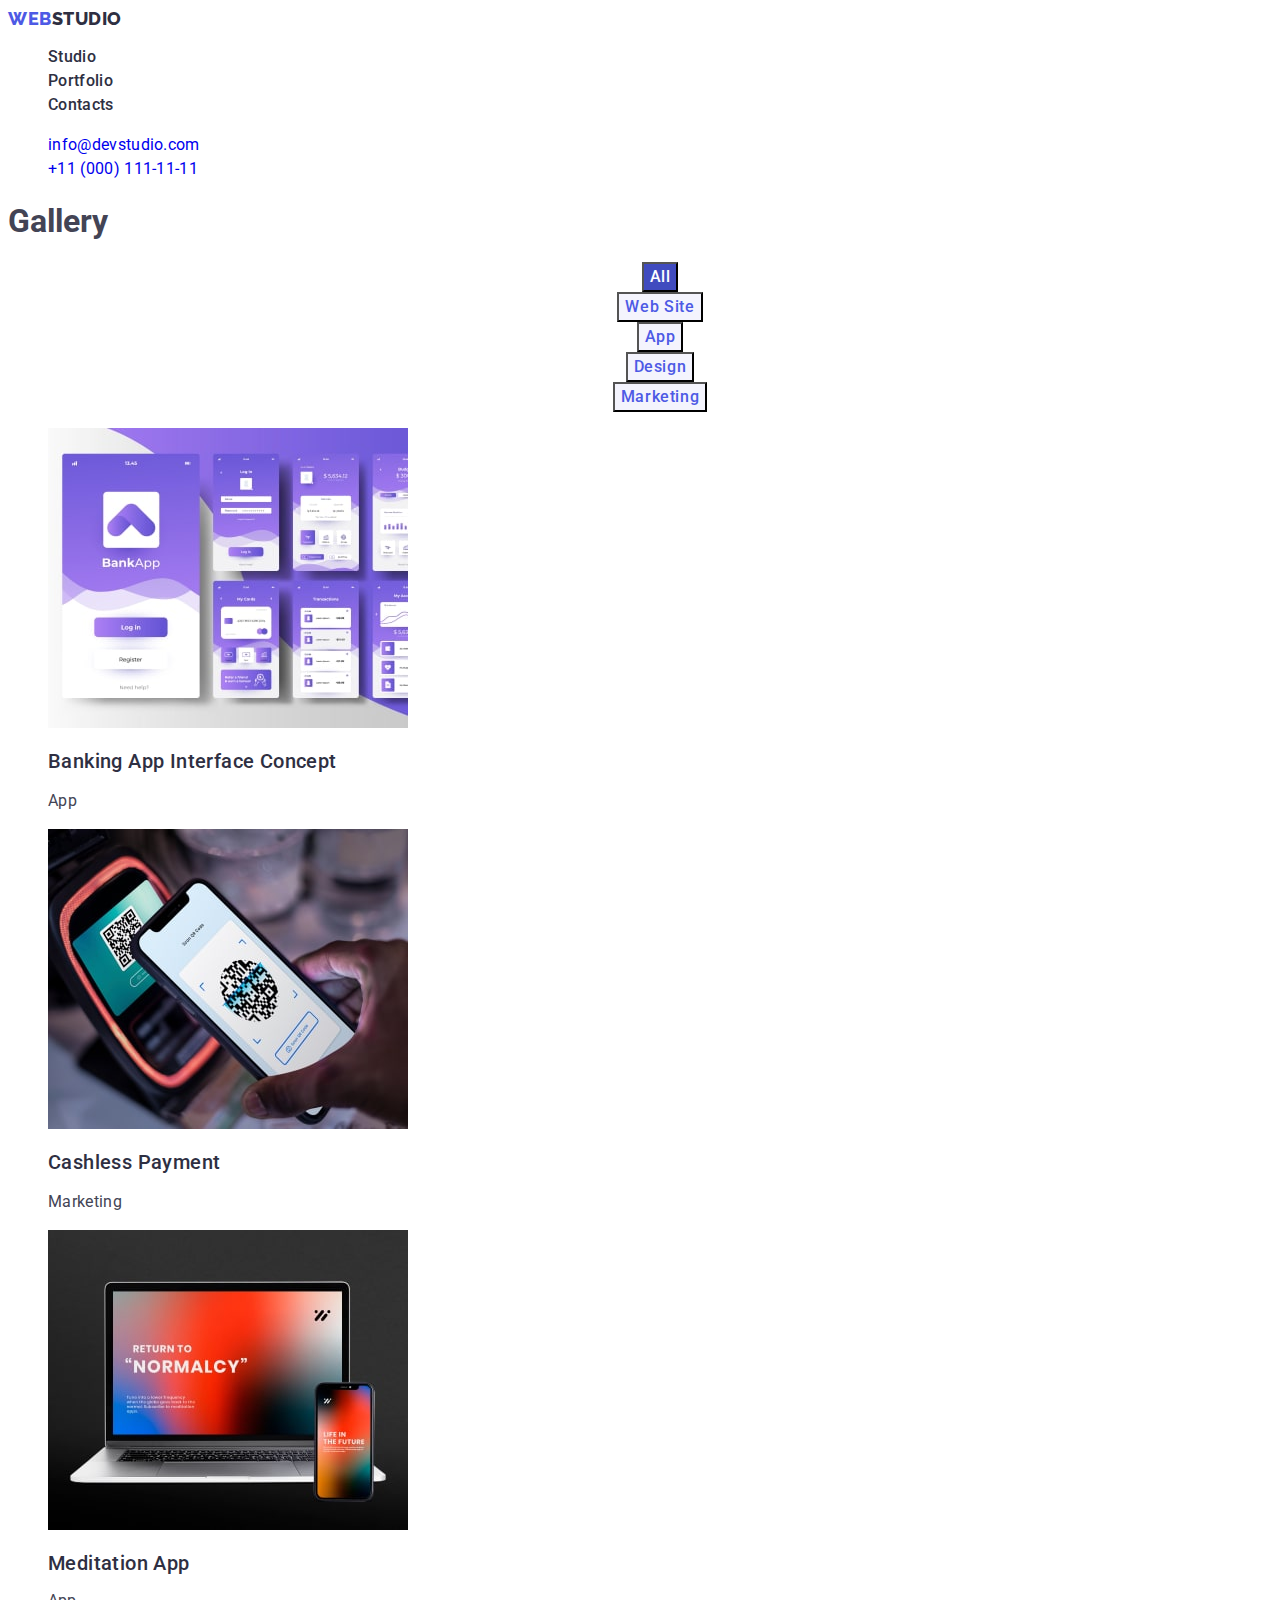
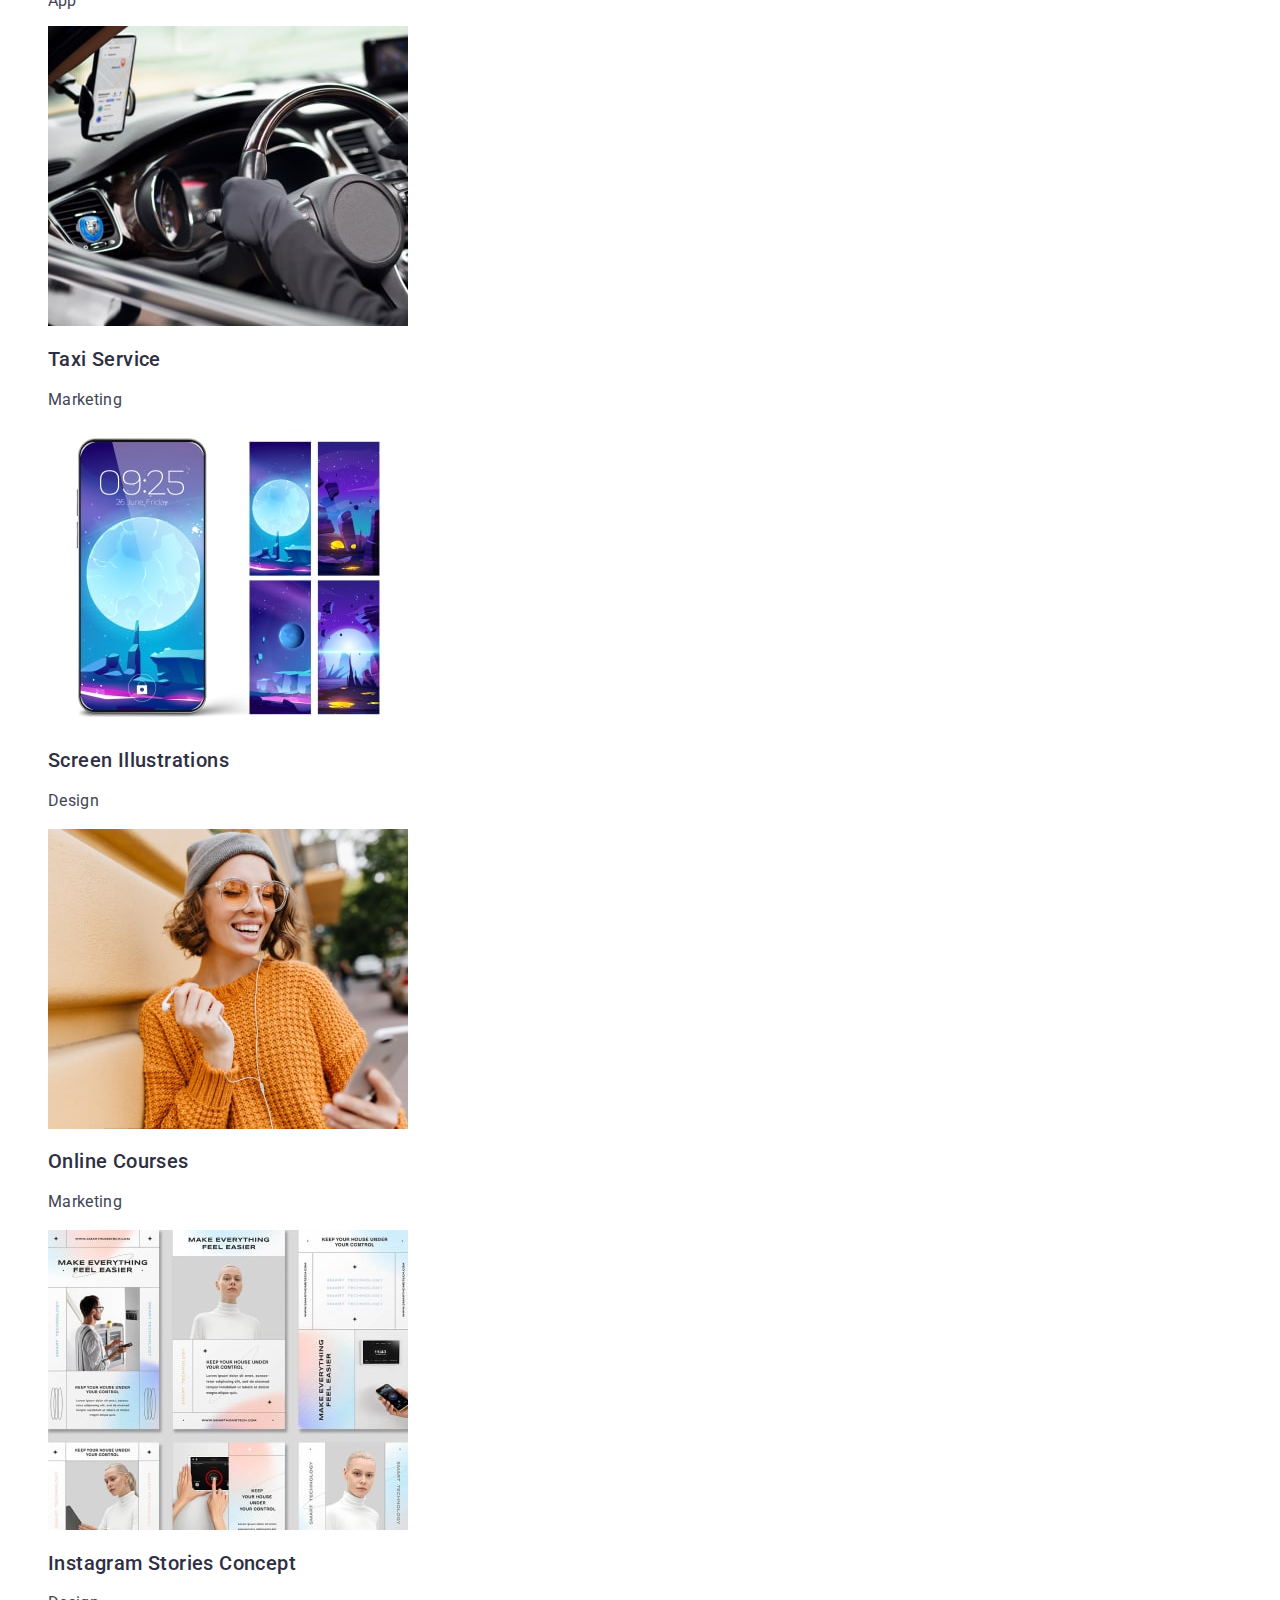
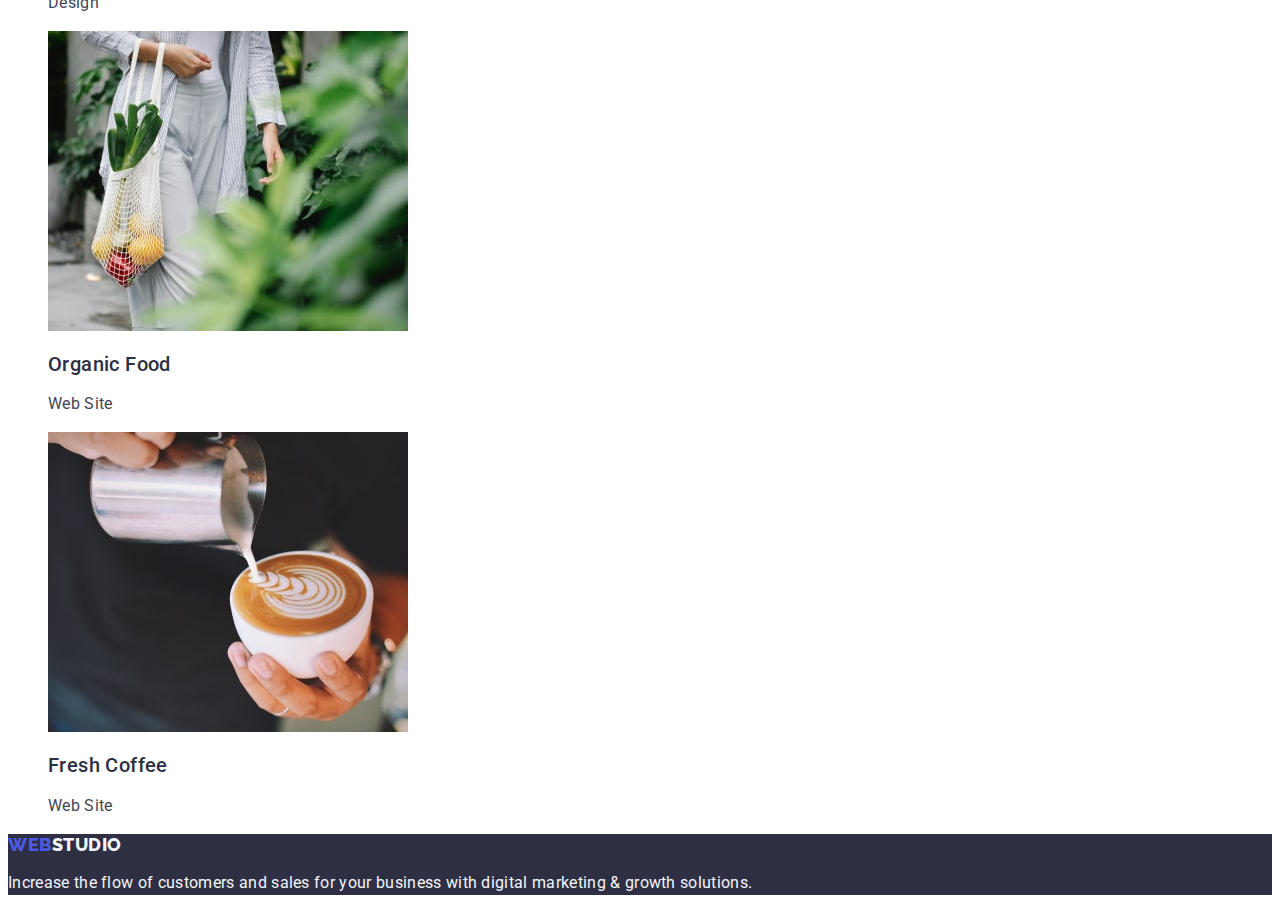
==== portfolio.html @ 1bd945ae "goit-marup-hw-02-f3" ====
<!DOCTYPE html>
<html lang="en">
  <head>
    <meta charset="UTF-8" />
    <meta http-equiv="X-UA-Compatible" content="IE=edge" />
    <meta name="viewport" content="width=device-width, initial-scale=1.0" />
    <title>Document</title>
    <link rel="preconnect" href="https://fonts.googleapis.com" />
    <link rel="preconnect" href="https://fonts.gstatic.com" crossorigin />
    <link
      href="https://fonts.googleapis.com/css2?family=Montserrat:wght@400;700&family=Raleway:wght@800&family=Roboto:wght@400;500;700;900&display=swap"
      rel="stylesheet"
    />
    <link rel="stylesheet" href="./css/styles.css" />
  </head>
  <body>
    <header class="header">
      <nav class="header-navigation">
        <a class="header-logo link" href="./index.html"
          >Web<span class="header-logo-accent">Studio</span></a
        >
        <ul class="header-menu list">
          <li class="header-menu-item">
            <a class="header-menu-link link" href="">Studio</a>
          </li>
          <li class="header-menu-item">
            <a class="header-menu-link link" href="./portfolio.html"
              >Portfolio</a
            >
          </li>
          <li class="header-menu-item">
            <a class="header-menu-link link" href="">Contacts</a>
          </li>
        </ul>
      </nav>
      <address class="header-contacts">
        <ul class="header-contacts-menu list">
          <li class="header-contacts-item">
            <a
              class="header-contacts-link link"
              href="mailto:info@devstudio.com"
              >info@devstudio.com</a
            >
          </li>
          <li class="header-contacts-item">
            <a class="header-contacts-link link" href="tel:+110001111111"
              >+11 (000) 111-11-11</a
            >
          </li>
        </ul>
      </address>
    </header>
    <main>
      <section class="gallery">
        <h1 class="gallery-title">Gallery</h1>
        <ul class="gallery-btn-list list">
          <li>
            <button type="button" class="gallery-btn-main-item">All</button>
          </li>
          <li>
            <button type="button" class="gallery-btn-item">Web Site</button>
          </li>
          <li><button type="button" class="gallery-btn-item">App</button></li>
          <li>
            <button type="button" class="gallery-btn-item">Design</button>
          </li>
          <li>
            <button type="button" class="gallery-btn-item">Marketing</button>
          </li>
        </ul>
        <ul class="gallery-portfolio-list list">
          <li class="gallery-portfolio-item">
            <img
              src="./images/portfolio/img-min.jpg"
              alt="Main menu"
              width="360"
              height="300"
            />
            <h2 class="gallery-portfolio-title">
              Banking App Interface Concept
            </h2>
            <p class="gallery-portfolio-text">App</p>
          </li>
          <li class="gallery-portfolio-item">
            <img
              src="./images/portfolio/img(1)-min.jpg"
              alt="Scan code"
              width="360"
              height="300"
            />
            <h2 class="gallery-portfolio-title">Cashless Payment</h2>
            <p class="gallery-portfolio-text">Marketing</p>
          </li>
          <li class="gallery-portfolio-item">
            <img
              src="./images/portfolio/img(2)-min.jpg"
              alt="Gadget adaptation"
              width="360"
              height="300"
            />
            <h2 class="gallery-portfolio-title">Meditation App</h2>
            <p class="portfolio-text">App</p>
          </li>
          <li class="gallery-portfolio-item">
            <img
              src="./images/portfolio/img(3)-min.jpg"
              alt="Taxi Service"
              width="360"
              height="300"
            />
            <h2 class="gallery-portfolio-title">Taxi Service</h2>
            <p class="gallery-portfolio-text">Marketing</p>
          </li>
          <li class="gallery-portfolio-item">
            <img
              src="./images/portfolio/img(4)-min.jpg"
              alt="Screen Illustrations"
              width="360"
              height="300"
            />
            <h2 class="gallery-portfolio-title">Screen Illustrations</h2>
            <p class="gallery-portfolio-text">Design</p>
          </li>
          <li class="gallery-portfolio-item">
            <img
              src="./images/portfolio/img(5)-min.jpg"
              alt="Online Courses"
              width="360"
              height="300"
            />
            <h2 class="gallery-portfolio-title">Online Courses</h2>
            <p class="gallery-portfolio-text">Marketing</p>
          </li>
          <li class="gallery-portfolio-item">
            <img
              src="./images/portfolio/img(6)-min.jpg"
              alt="Instagram Stories"
              width="360"
              height="300"
            />
            <h2 class="gallery-portfolio-title">Instagram Stories Concept</h2>
            <p class="gallery-portfolio-text">Design</p>
          </li>
          <li class="gallery-portfolio-item">
            <img
              src="./images/portfolio/img(7)-min.jpg"
              alt="Organic Food"
              width="360"
              height="300"
            />
            <h2 class="gallery-portfolio-title">Organic Food</h2>
            <p class="gallery-portfolio-text">Web Site</p>
          </li>
          <li class="gallery-portfolio-item">
            <img
              src="./images/portfolio/img(8)-min.jpg"
              alt="Fresh Coffee"
              width="360"
              height="300"
            />
            <h2 class="gallery-portfolio-title">Fresh Coffee</h2>
            <p class="gallery-portfolio-text">Web Site</p>
          </li>
        </ul>
      </section>
    </main>
    <footer class="footer">
      <a class="footer-logo link" href="./index.html"
        >Web<span class="footer-logo-accent">Studio</span></a
      >
      <p class="footer-text">
        Increase the flow of customers and sales for your business with digital
        marketing & growth solutions.
      </p>
    </footer>
  </body>
</html>
---- css/styles.css ----
:root {
  --color-iris: #4d5ae5;
  --color-ocean: #404bbf;
  --color-navy-blue: #2e2f42;
  --color-green: #31d0aa;
  --color-slate: #434455;
  --color-light-slate: #8e8f99;
  --color-cornflower: #e7e9fc;
  --color-cloud: #f4f4fd;
  --color-navy-blue-modal: #2e2f42;
  --color-grey: #2e2f42;
  --color-white: #ffffff;
  --color-dairy: #fcfcfc;
}

body {
  font-family: "Roboto", sans-serif;
  color: #434455;
  background-color: var(--color-white);
  size: 16px;
}

.link {
  text-decoration: none;
}
.list {
  list-style-type: none;
}

/* ------HEADER------- */

.header-logo {
  color: var(--color-iris);
  font-family: Raleway, sans-serif;
  font-size: 18px;
  font-weight: 800;
  line-height: 1.17;
  letter-spacing: 0.03em;
  text-transform: uppercase;
}
.header-logo-accent {
  color: var(--color-navy-blue);
  font-family: Raleway, sans-serif;
  font-size: 18px;
  font-weight: 800;
  line-height: 1.17;
  letter-spacing: 0.03em;
  text-transform: uppercase;
}

.header-menu-link {
  color: var(--color-navy-blue);
  font-size: 16px;
  font-weight: 500;
  line-height: 1.5;
  letter-spacing: 0.02em;
}
.header-menu-link:hover,
.header-menu-link:focus {
  color: var(--color-ocean);
}

.header-contacts {
  color: var(--color-slate);
  font-style: normal;
  font-size: 16px;
  font-weight: 400;
  line-height: 1.5;
  letter-spacing: 0.02em;
}

.header-contacts-link:hover,
.header-contacts-link:focus {
  color: var(--color-ocean);
}

/* -----------------------HERO----------------------- */
.hero {
  background-color: var(--color-navy-blue);
}
.hero-title {
  color: var(--color-white);
  text-align: center;
  font-size: 56px;
  font-weight: 700;
  line-height: 1.07;
  letter-spacing: 0.02em;
}
.hero-button {
  color: var(--color-white);
  background-color: var(--color-iris);
  font-family: inherit;
  cursor: pointer;
  font-size: 16px;
  font-weight: 500;
  line-height: 1.5;
  letter-spacing: 0.04em;
}
.hero-button:hover,
.hero-button:focus {
  background-color: var(--color-ocean);
}

/* ---------------ADVANTAGES------------- */

.advantages {
  background-color: var(--color-white);
}
.advantages-list {
  background-color: var(--color-white);
}
.advantages-item {
}
.advantages-subtitle {
  color: var(--color-navy-blue);
  font-size: 20px;
  font-weight: 500;
  line-height: 1.2;
  letter-spacing: 0.02em;
}
.advantages-item-text {
  color: var(--color-slate);
  font-size: 16px;
  font-weight: 400;
  line-height: 1.5;
  letter-spacing: 0.02em;
}

/* ---------------IMAGES------------ */
.images {
}
.images-title {
  color: var(--color-navy-blue);
  text-align: center;
  font-size: 36px;
  font-weight: 700;
  line-height: 1.11;
  letter-spacing: 0.02em;
  text-transform: capitalize;
}
.images-list {
}
.list {
}
.images-item {
}
/* ---------------TEAM-------------- */

.team {
  background-color: var(--color-cloud);
}
.team-title {
  color: var(--color-navy-blue);
  text-align: center;
  font-size: 36px;
  font-weight: 700;
  line-height: 1.11;
  letter-spacing: 0.02em;
  text-transform: capitalize;
}
.team-name {
  color: var(--color-navy-blue);
  text-align: center;
  font-size: 20px;
  font-weight: 500;
  line-height: 1.2;
  letter-spacing: 0.02em;
}
.team-text {
  color: var(--color-slate);
  text-align: center;
  font-size: 16px;
  font-weight: 400;
  line-height: 1.5;
  letter-spacing: 0.02em;
}
.team-list {
}
.link {
}
.team-item {
  background-color: var(--color-white);
}
/* --------------FOOTER-------------- */

.footer {
  background-color: var(--color-navy-blue);
}
.footer-logo {
  color: var(--color-iris);
  font-family: Raleway, sans-serif;
  font-size: 18px;
  font-weight: 800;
  line-height: 1.17;
  letter-spacing: 0.03em;
  text-transform: uppercase;
}
.link {
}
.footer-logo-accent {
  color: var(--color-cloud);
  font-family: Raleway, sans-serif;
  font-size: 18px;
  font-weight: 800;
  line-height: 1.17;
  letter-spacing: 0.03em;
  text-transform: uppercase;
}
.footer-text {
  color: var(--color-cloud);
  font-size: 16px;
  font-weight: 400;
  line-height: 1.5;
  letter-spacing: 0.02em;
}
/* =============Gallery============ */

.gallery {
  background-color: var(--color-white);
}
.gallery-title {
}

.gallery-btn-list {
  text-align: center;
}
.gallery-btn-main-item {
  color: var(--color-white);
  background-color: var(--color-ocean);
  text-align: center;
  font-family: inherit;
  cursor: pointer;
  font-size: 16px;
  font-weight: 500;
  line-height: 1.5;
  letter-spacing: 0.04em;
}
.gallery-btn-item {
  color: var(--color-iris);
  background-color: var(--color-cloud);
  text-align: center;
  font-family: inherit;
  cursor: pointer;
  font-size: 16px;
  font-weight: 500;
  line-height: 1.5;
  letter-spacing: 0.04em;
}

/* ==============PORTFOLIO============= */

.gallery-portfolio-list {
}

.gallery-portfolio-item {
}
.gallery-portfolio-title {
  color: var(--color-navy-blue);
  font-size: 20px;
  font-weight: 500;
  line-height: 1.2;
  letter-spacing: 0.02em;
}
.gallery-portfolio-text {
  color: var(--color-slate);
  font-size: 16px;
  font-weight: 400;
  line-height: 1.5;
  letter-spacing: 0.02em;
}
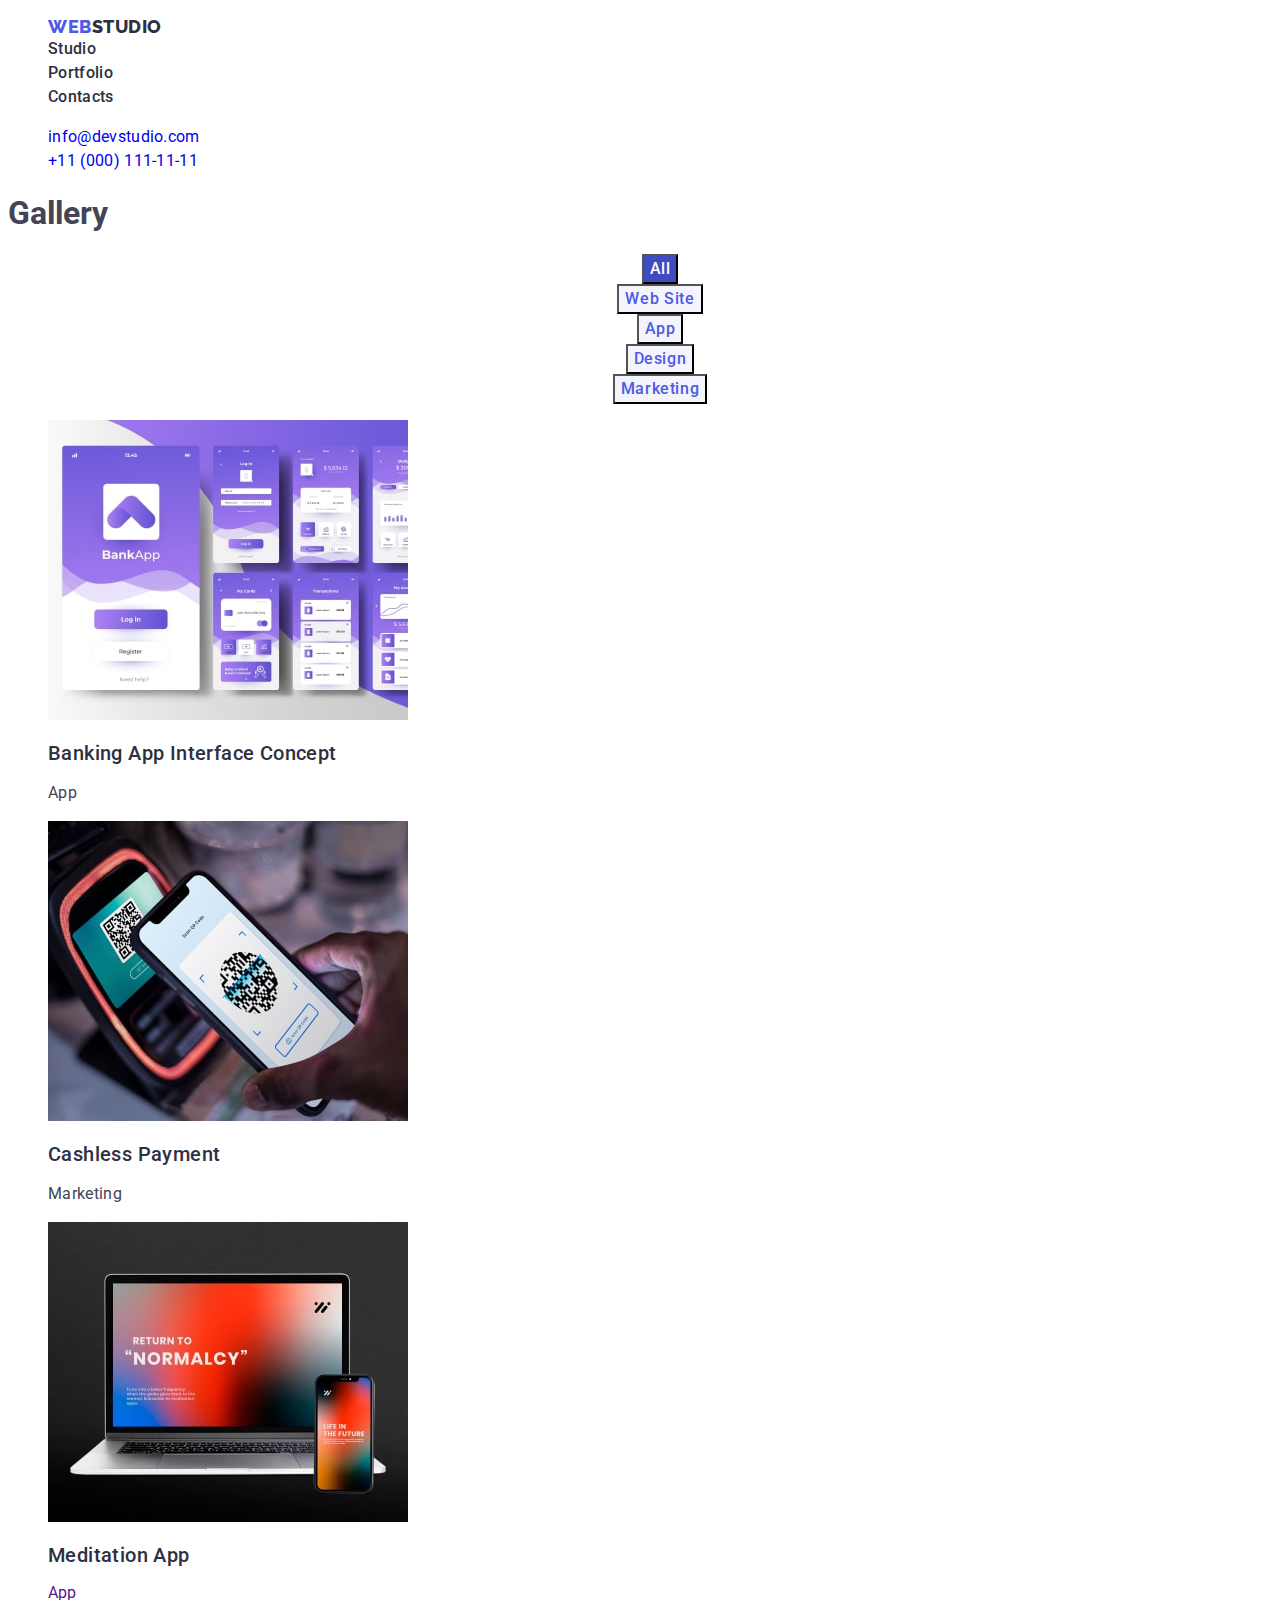
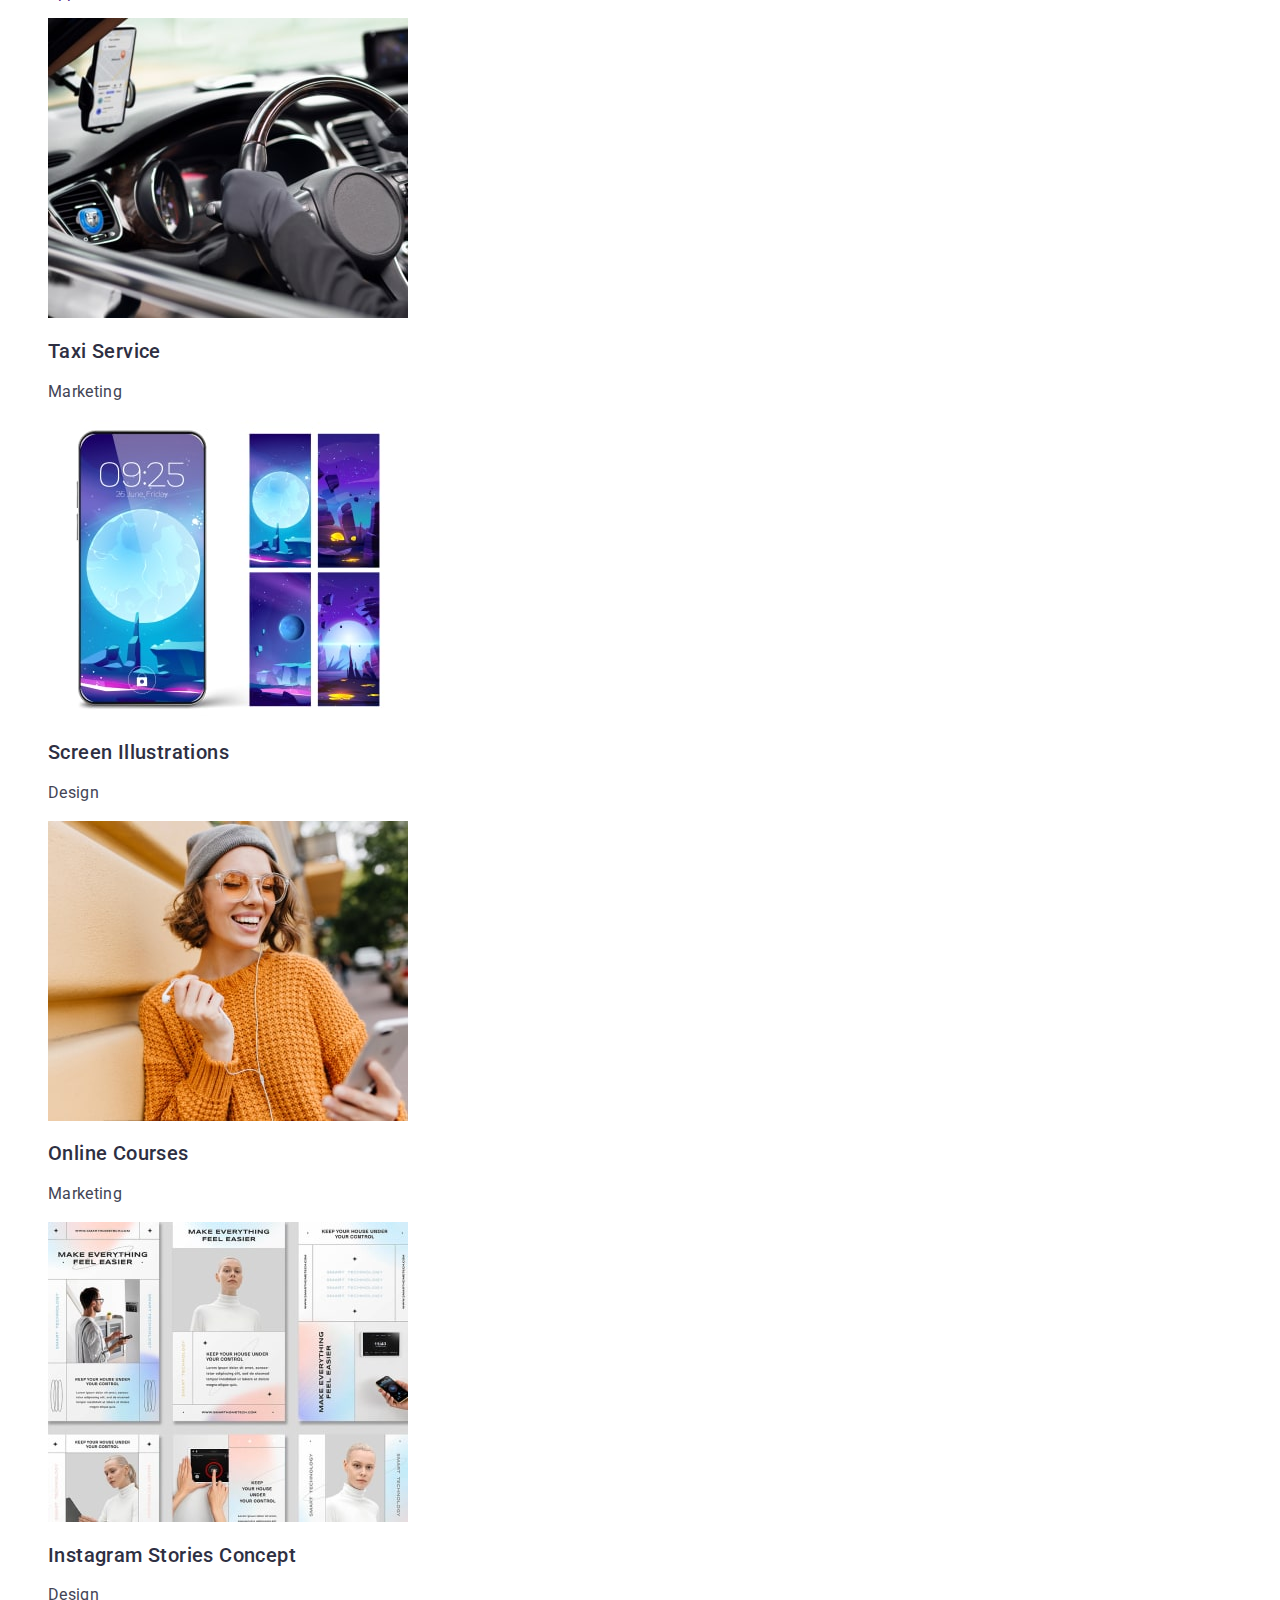
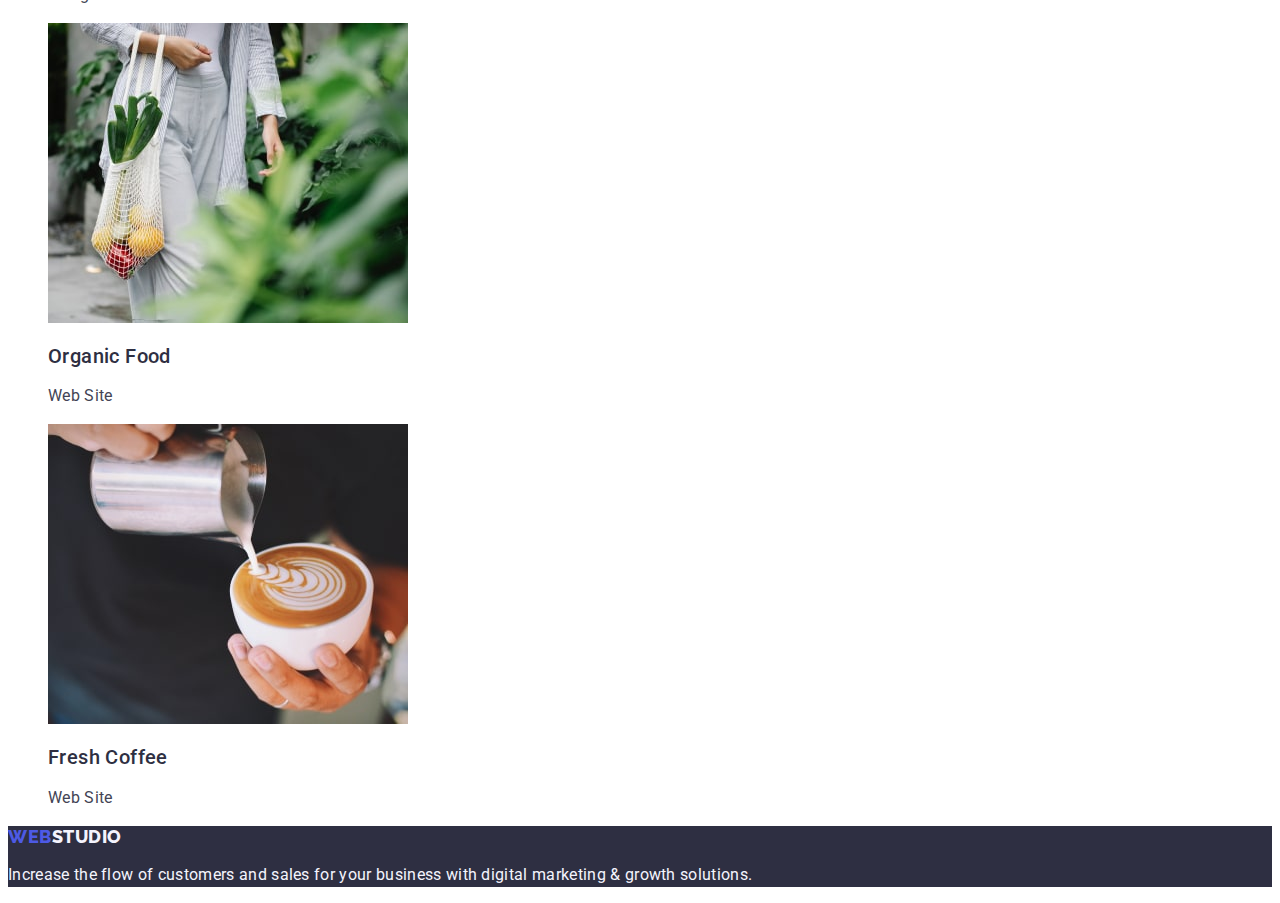
==== commit d7f6f0ec: "goit-markup-hw-02-f4" ====
--- a/portfolio.html
+++ b/portfolio.html
@@ -16,10 +16,12 @@
   <body>
     <header class="header">
       <nav class="header-navigation">
-        <a class="header-logo link" href="./index.html"
-          >Web<span class="header-logo-accent">Studio</span></a
-        >
         <ul class="header-menu list">
+          <li>
+            <a class="header-logo link" href="./index.html"
+              >Web<span class="header-logo-accent">Studio</span></a
+            >
+          </li>
           <li class="header-menu-item">
             <a class="header-menu-link link" href="">Studio</a>
           </li>
@@ -70,96 +72,114 @@
         </ul>
         <ul class="gallery-portfolio-list list">
           <li class="gallery-portfolio-item">
-            <img
-              src="./images/portfolio/img-min.jpg"
-              alt="Main menu"
-              width="360"
-              height="300"
-            />
-            <h2 class="gallery-portfolio-title">
-              Banking App Interface Concept
-            </h2>
-            <p class="gallery-portfolio-text">App</p>
+            <a class="gallery-portfolio-link link" href="">
+              <img
+                src="./images/portfolio/img-min.jpg"
+                alt="Main menu"
+                width="360"
+                height="300"
+              />
+              <h2 class="gallery-portfolio-title">
+                Banking App Interface Concept
+              </h2>
+              <p class="gallery-portfolio-text">App</p></a
+            >
           </li>
           <li class="gallery-portfolio-item">
-            <img
-              src="./images/portfolio/img(1)-min.jpg"
-              alt="Scan code"
-              width="360"
-              height="300"
-            />
-            <h2 class="gallery-portfolio-title">Cashless Payment</h2>
-            <p class="gallery-portfolio-text">Marketing</p>
+            <a class="gallery-portfolio-link link" href="">
+              <img
+                src="./images/portfolio/img(1)-min.jpg"
+                alt="Scan code"
+                width="360"
+                height="300"
+              />
+              <h2 class="gallery-portfolio-title">Cashless Payment</h2>
+              <p class="gallery-portfolio-text">Marketing</p></a
+            >
           </li>
           <li class="gallery-portfolio-item">
-            <img
-              src="./images/portfolio/img(2)-min.jpg"
-              alt="Gadget adaptation"
-              width="360"
-              height="300"
-            />
-            <h2 class="gallery-portfolio-title">Meditation App</h2>
-            <p class="portfolio-text">App</p>
+            <a class="gallery-portfolio-link link" href="">
+              <img
+                src="./images/portfolio/img(2)-min.jpg"
+                alt="Gadget adaptation"
+                width="360"
+                height="300"
+              />
+              <h2 class="gallery-portfolio-title">Meditation App</h2>
+              <p class="portfolio-text">App</p></a
+            >
           </li>
           <li class="gallery-portfolio-item">
-            <img
-              src="./images/portfolio/img(3)-min.jpg"
-              alt="Taxi Service"
-              width="360"
-              height="300"
-            />
-            <h2 class="gallery-portfolio-title">Taxi Service</h2>
-            <p class="gallery-portfolio-text">Marketing</p>
+            <a class="gallery-portfolio-link link" href="">
+              <img
+                src="./images/portfolio/img(3)-min.jpg"
+                alt="Taxi Service"
+                width="360"
+                height="300"
+              />
+              <h2 class="gallery-portfolio-title">Taxi Service</h2>
+              <p class="gallery-portfolio-text">Marketing</p></a
+            >
           </li>
           <li class="gallery-portfolio-item">
-            <img
-              src="./images/portfolio/img(4)-min.jpg"
-              alt="Screen Illustrations"
-              width="360"
-              height="300"
-            />
-            <h2 class="gallery-portfolio-title">Screen Illustrations</h2>
-            <p class="gallery-portfolio-text">Design</p>
+            <a class="gallery-portfolio-link link" href="">
+              <img
+                src="./images/portfolio/img(4)-min.jpg"
+                alt="Screen Illustrations"
+                width="360"
+                height="300"
+              />
+              <h2 class="gallery-portfolio-title">Screen Illustrations</h2>
+              <p class="gallery-portfolio-text">Design</p></a
+            >
           </li>
           <li class="gallery-portfolio-item">
-            <img
-              src="./images/portfolio/img(5)-min.jpg"
-              alt="Online Courses"
-              width="360"
-              height="300"
-            />
-            <h2 class="gallery-portfolio-title">Online Courses</h2>
-            <p class="gallery-portfolio-text">Marketing</p>
+            <a class="gallery-portfolio-link link" href="">
+              <img
+                src="./images/portfolio/img(5)-min.jpg"
+                alt="Online Courses"
+                width="360"
+                height="300"
+              />
+              <h2 class="gallery-portfolio-title">Online Courses</h2>
+              <p class="gallery-portfolio-text">Marketing</p></a
+            >
           </li>
           <li class="gallery-portfolio-item">
-            <img
-              src="./images/portfolio/img(6)-min.jpg"
-              alt="Instagram Stories"
-              width="360"
-              height="300"
-            />
-            <h2 class="gallery-portfolio-title">Instagram Stories Concept</h2>
-            <p class="gallery-portfolio-text">Design</p>
+            <a class="gallery-portfolio-link link" href="">
+              <img
+                src="./images/portfolio/img(6)-min.jpg"
+                alt="Instagram Stories"
+                width="360"
+                height="300"
+              />
+              <h2 class="gallery-portfolio-title">Instagram Stories Concept</h2>
+              <p class="gallery-portfolio-text">Design</p></a
+            >
           </li>
           <li class="gallery-portfolio-item">
-            <img
-              src="./images/portfolio/img(7)-min.jpg"
-              alt="Organic Food"
-              width="360"
-              height="300"
-            />
-            <h2 class="gallery-portfolio-title">Organic Food</h2>
-            <p class="gallery-portfolio-text">Web Site</p>
+            <a class="gallery-portfolio-link link" href="">
+              <img
+                src="./images/portfolio/img(7)-min.jpg"
+                alt="Organic Food"
+                width="360"
+                height="300"
+              />
+              <h2 class="gallery-portfolio-title">Organic Food</h2>
+              <p class="gallery-portfolio-text">Web Site</p></a
+            >
           </li>
           <li class="gallery-portfolio-item">
-            <img
-              src="./images/portfolio/img(8)-min.jpg"
-              alt="Fresh Coffee"
-              width="360"
-              height="300"
-            />
-            <h2 class="gallery-portfolio-title">Fresh Coffee</h2>
-            <p class="gallery-portfolio-text">Web Site</p>
+            <a class="gallery-portfolio-link link" href="">
+              <img
+                src="./images/portfolio/img(8)-min.jpg"
+                alt="Fresh Coffee"
+                width="360"
+                height="300"
+              />
+              <h2 class="gallery-portfolio-title">Fresh Coffee</h2>
+              <p class="gallery-portfolio-text">Web Site</p></a
+            >
           </li>
         </ul>
       </section>
--- a/css/styles.css
+++ b/css/styles.css
@@ -224,6 +224,7 @@
 .gallery-btn-list {
   text-align: center;
 }
+
 .gallery-btn-main-item {
   color: var(--color-white);
   background-color: var(--color-ocean);
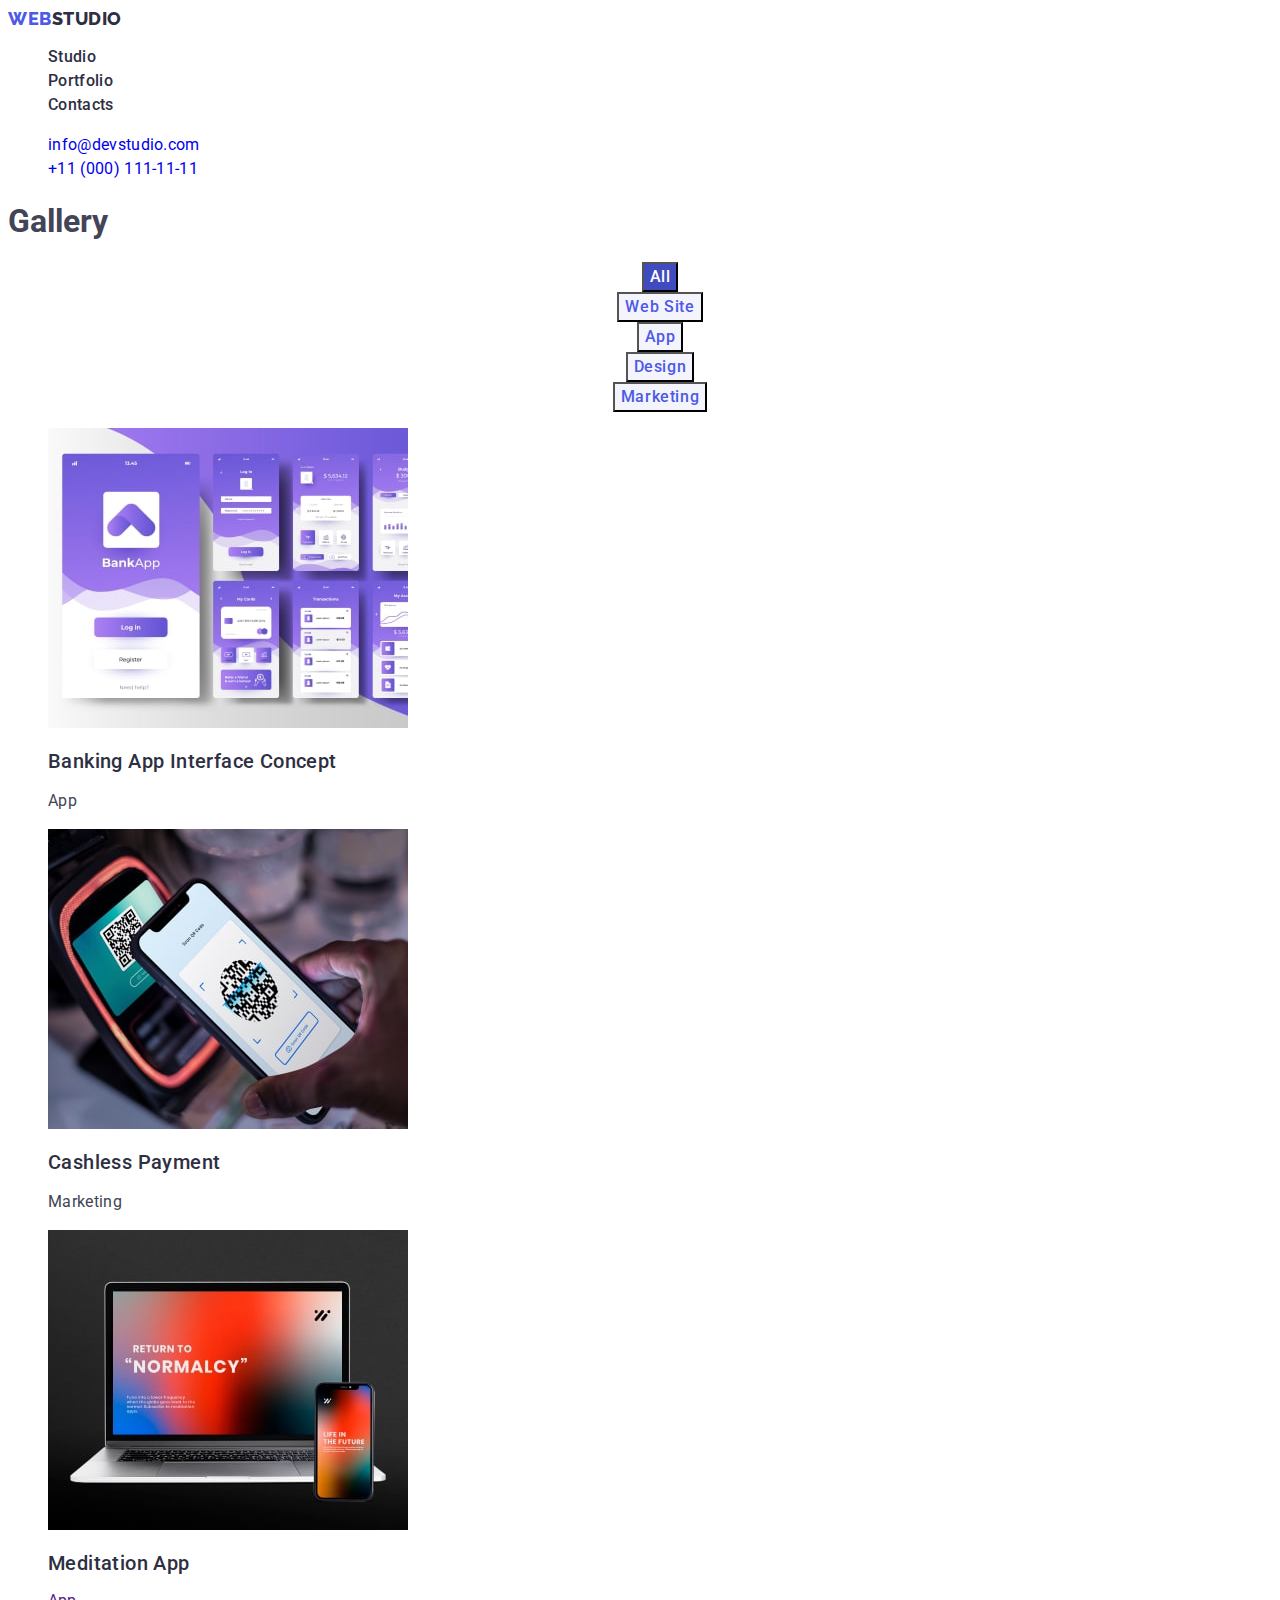
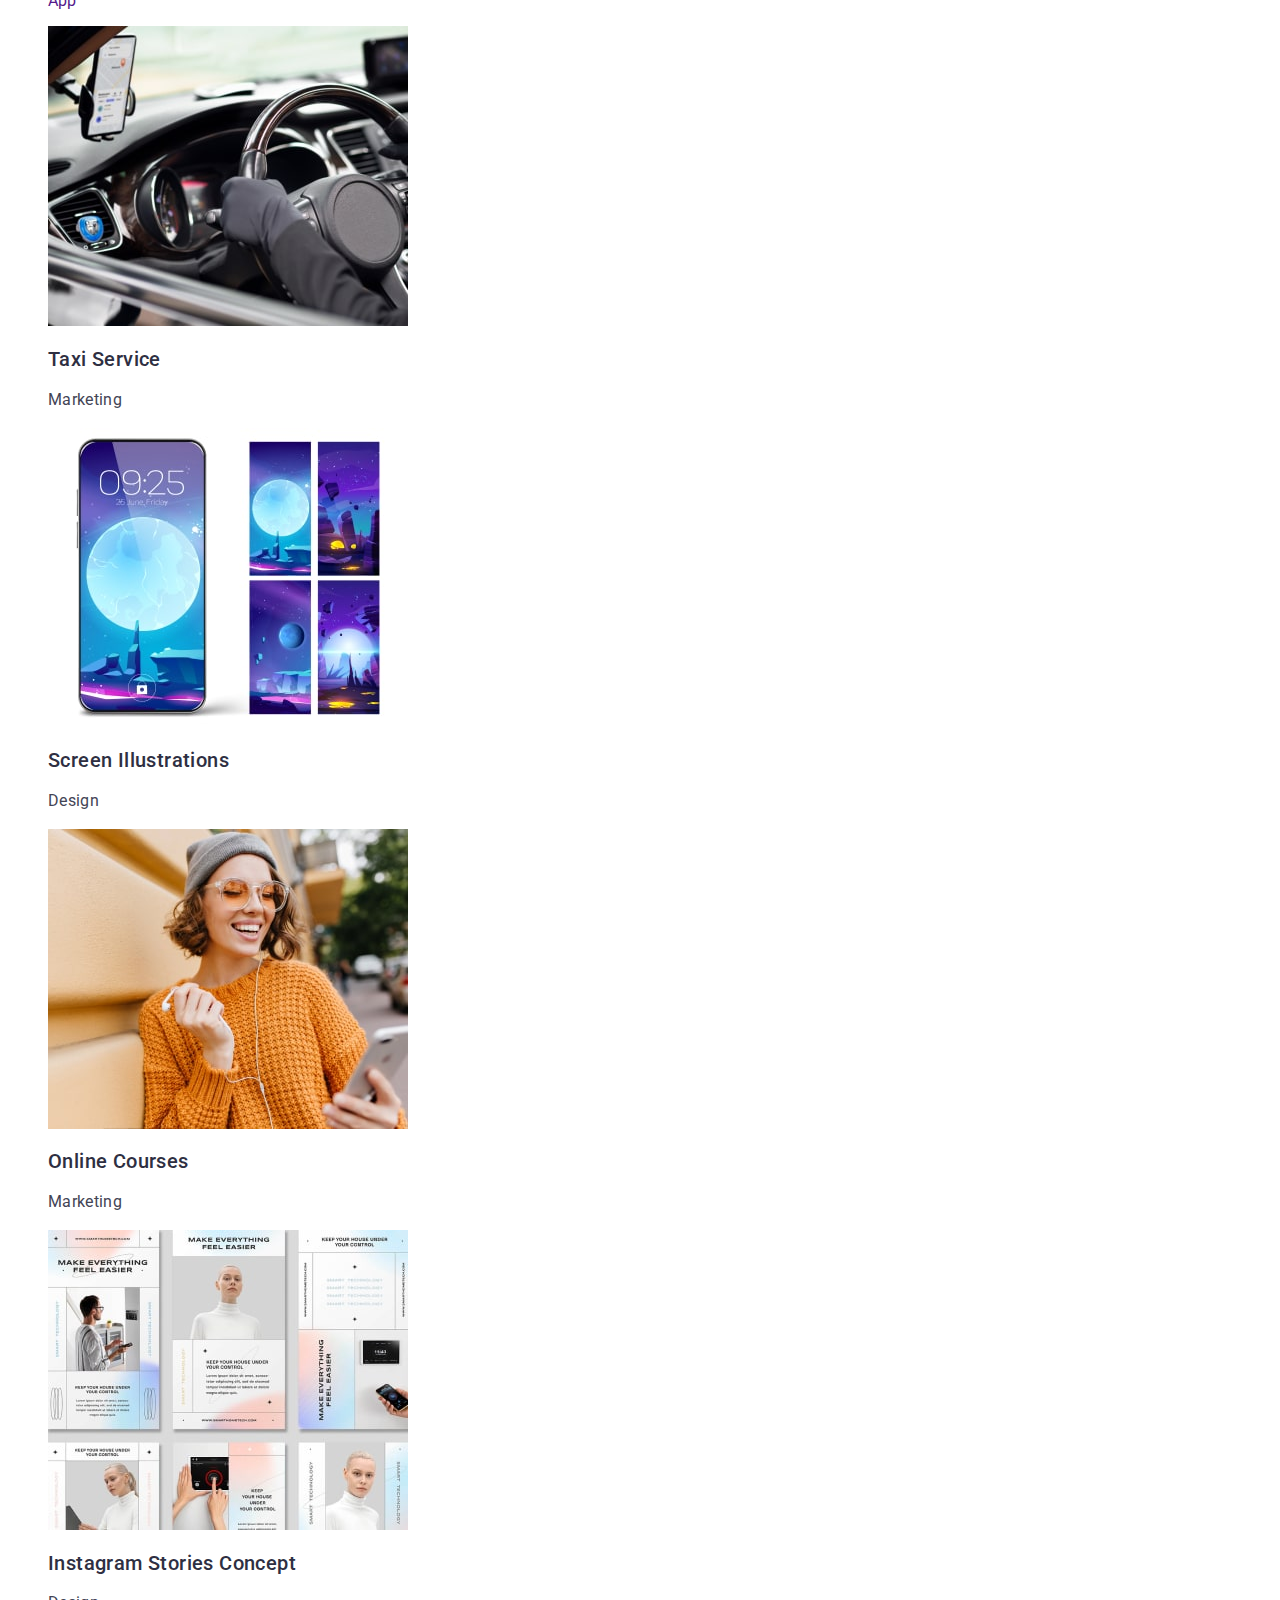
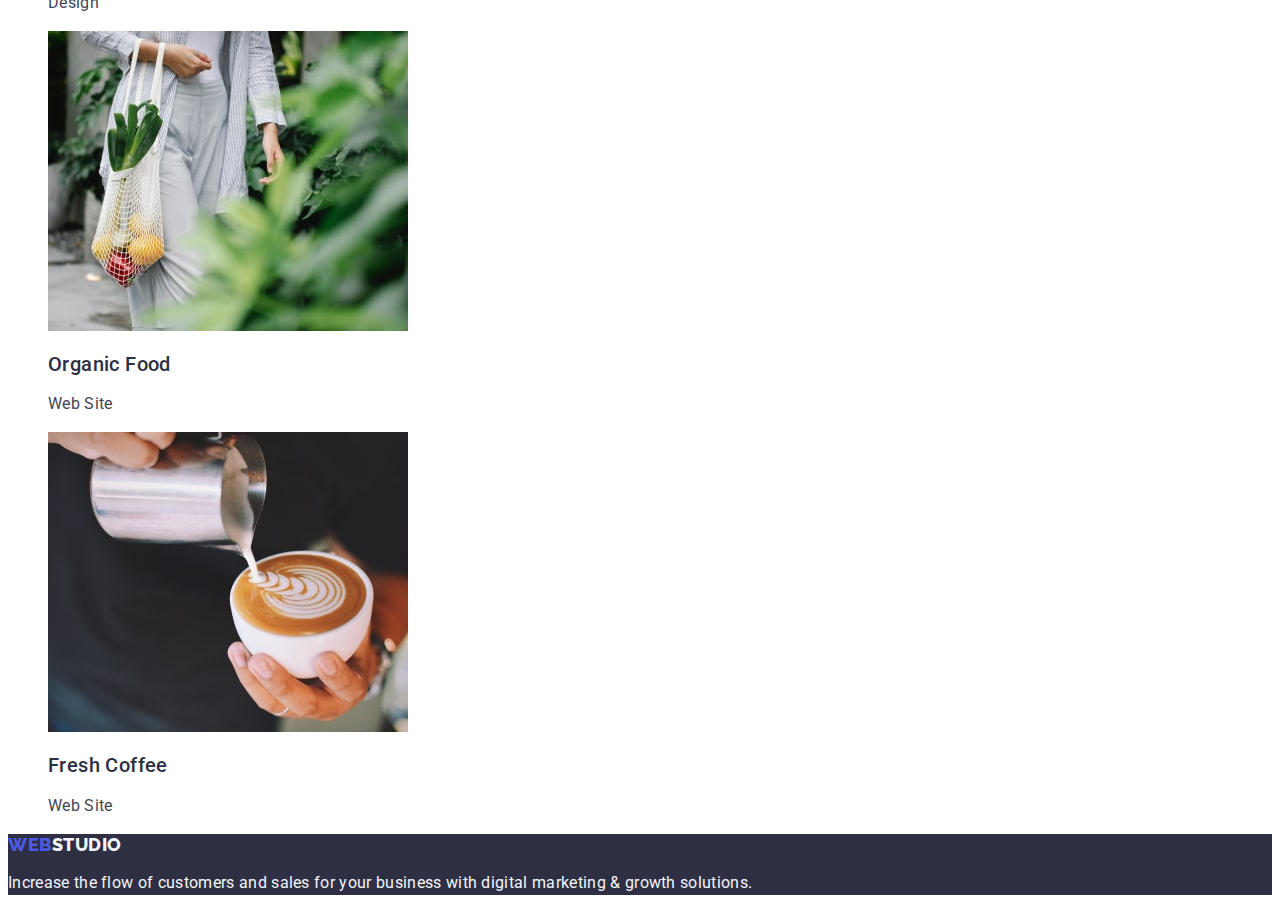
==== commit 6d8d8c70: "goit-markup-hw-02-f6" ====
--- a/portfolio.html
+++ b/portfolio.html
@@ -16,14 +16,12 @@
   <body>
     <header class="header">
       <nav class="header-navigation">
+        <a class="header-logo link" href="./index.html"
+          >Web<span class="header-logo-accent">Studio</span></a
+        >
         <ul class="header-menu list">
-          <li>
-            <a class="header-logo link" href="./index.html"
-              >Web<span class="header-logo-accent">Studio</span></a
-            >
-          </li>
           <li class="header-menu-item">
-            <a class="header-menu-link link" href="">Studio</a>
+            <a class="header-menu-link link" href="./index.html">Studio</a>
           </li>
           <li class="header-menu-item">
             <a class="header-menu-link link" href="./portfolio.html"
@@ -57,7 +55,7 @@
         <h1 class="gallery-title">Gallery</h1>
         <ul class="gallery-btn-list list">
           <li>
-            <button type="button" class="gallery-btn-main-item">All</button>
+            <button type="button" class="gallery-btn-item">All</button>
           </li>
           <li>
             <button type="button" class="gallery-btn-item">Web Site</button>
@@ -74,7 +72,7 @@
           <li class="gallery-portfolio-item">
             <a class="gallery-portfolio-link link" href="">
               <img
-                src="./images/portfolio/img-min.jpg"
+                src="./images/portfolio/img1min.jpg"
                 alt="Main menu"
                 width="360"
                 height="300"
@@ -88,7 +86,7 @@
           <li class="gallery-portfolio-item">
             <a class="gallery-portfolio-link link" href="">
               <img
-                src="./images/portfolio/img(1)-min.jpg"
+                src="./images/portfolio/img2min.jpg"
                 alt="Scan code"
                 width="360"
                 height="300"
@@ -100,7 +98,7 @@
           <li class="gallery-portfolio-item">
             <a class="gallery-portfolio-link link" href="">
               <img
-                src="./images/portfolio/img(2)-min.jpg"
+                src="./images/portfolio/img3min.jpg"
                 alt="Gadget adaptation"
                 width="360"
                 height="300"
@@ -112,7 +110,7 @@
           <li class="gallery-portfolio-item">
             <a class="gallery-portfolio-link link" href="">
               <img
-                src="./images/portfolio/img(3)-min.jpg"
+                src="./images/portfolio/img4min.jpg"
                 alt="Taxi Service"
                 width="360"
                 height="300"
@@ -124,7 +122,7 @@
           <li class="gallery-portfolio-item">
             <a class="gallery-portfolio-link link" href="">
               <img
-                src="./images/portfolio/img(4)-min.jpg"
+                src="./images/portfolio/img5min.jpg"
                 alt="Screen Illustrations"
                 width="360"
                 height="300"
@@ -136,7 +134,7 @@
           <li class="gallery-portfolio-item">
             <a class="gallery-portfolio-link link" href="">
               <img
-                src="./images/portfolio/img(5)-min.jpg"
+                src="./images/portfolio/img6min.jpg"
                 alt="Online Courses"
                 width="360"
                 height="300"
@@ -148,7 +146,7 @@
           <li class="gallery-portfolio-item">
             <a class="gallery-portfolio-link link" href="">
               <img
-                src="./images/portfolio/img(6)-min.jpg"
+                src="./images/portfolio/img7min.jpg"
                 alt="Instagram Stories"
                 width="360"
                 height="300"
@@ -160,7 +158,7 @@
           <li class="gallery-portfolio-item">
             <a class="gallery-portfolio-link link" href="">
               <img
-                src="./images/portfolio/img(7)-min.jpg"
+                src="./images/portfolio/img8min.jpg"
                 alt="Organic Food"
                 width="360"
                 height="300"
@@ -172,7 +170,7 @@
           <li class="gallery-portfolio-item">
             <a class="gallery-portfolio-link link" href="">
               <img
-                src="./images/portfolio/img(8)-min.jpg"
+                src="./images/portfolio/img9min.jpg"
                 alt="Fresh Coffee"
                 width="360"
                 height="300"
--- a/css/styles.css
+++ b/css/styles.css
@@ -225,17 +225,6 @@
   text-align: center;
 }
 
-.gallery-btn-main-item {
-  color: var(--color-white);
-  background-color: var(--color-ocean);
-  text-align: center;
-  font-family: inherit;
-  cursor: pointer;
-  font-size: 16px;
-  font-weight: 500;
-  line-height: 1.5;
-  letter-spacing: 0.04em;
-}
 .gallery-btn-item {
   color: var(--color-iris);
   background-color: var(--color-cloud);
@@ -247,6 +236,10 @@
   line-height: 1.5;
   letter-spacing: 0.04em;
 }
+.gallery-btn-list li:first-child button {
+  color: var(--color-white);
+  background-color: var(--color-ocean);
+}
 
 /* ==============PORTFOLIO============= */
 
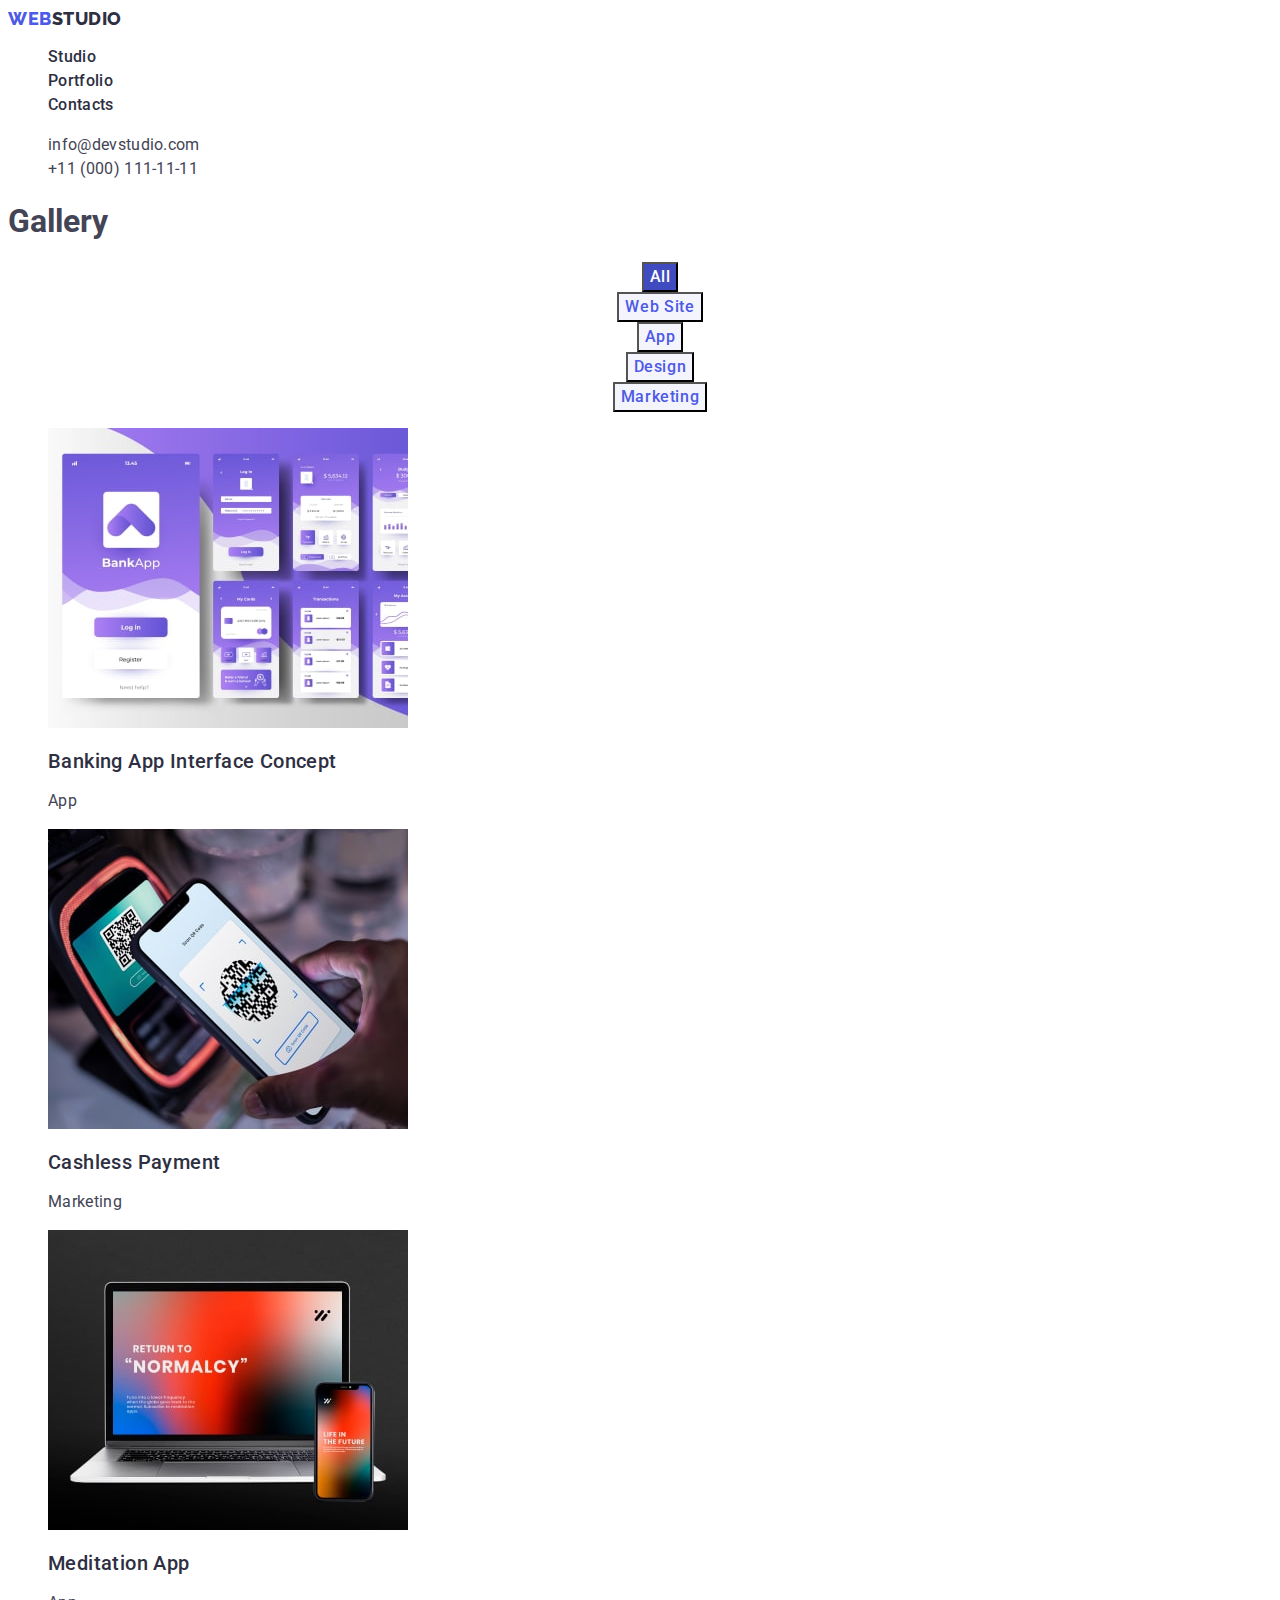
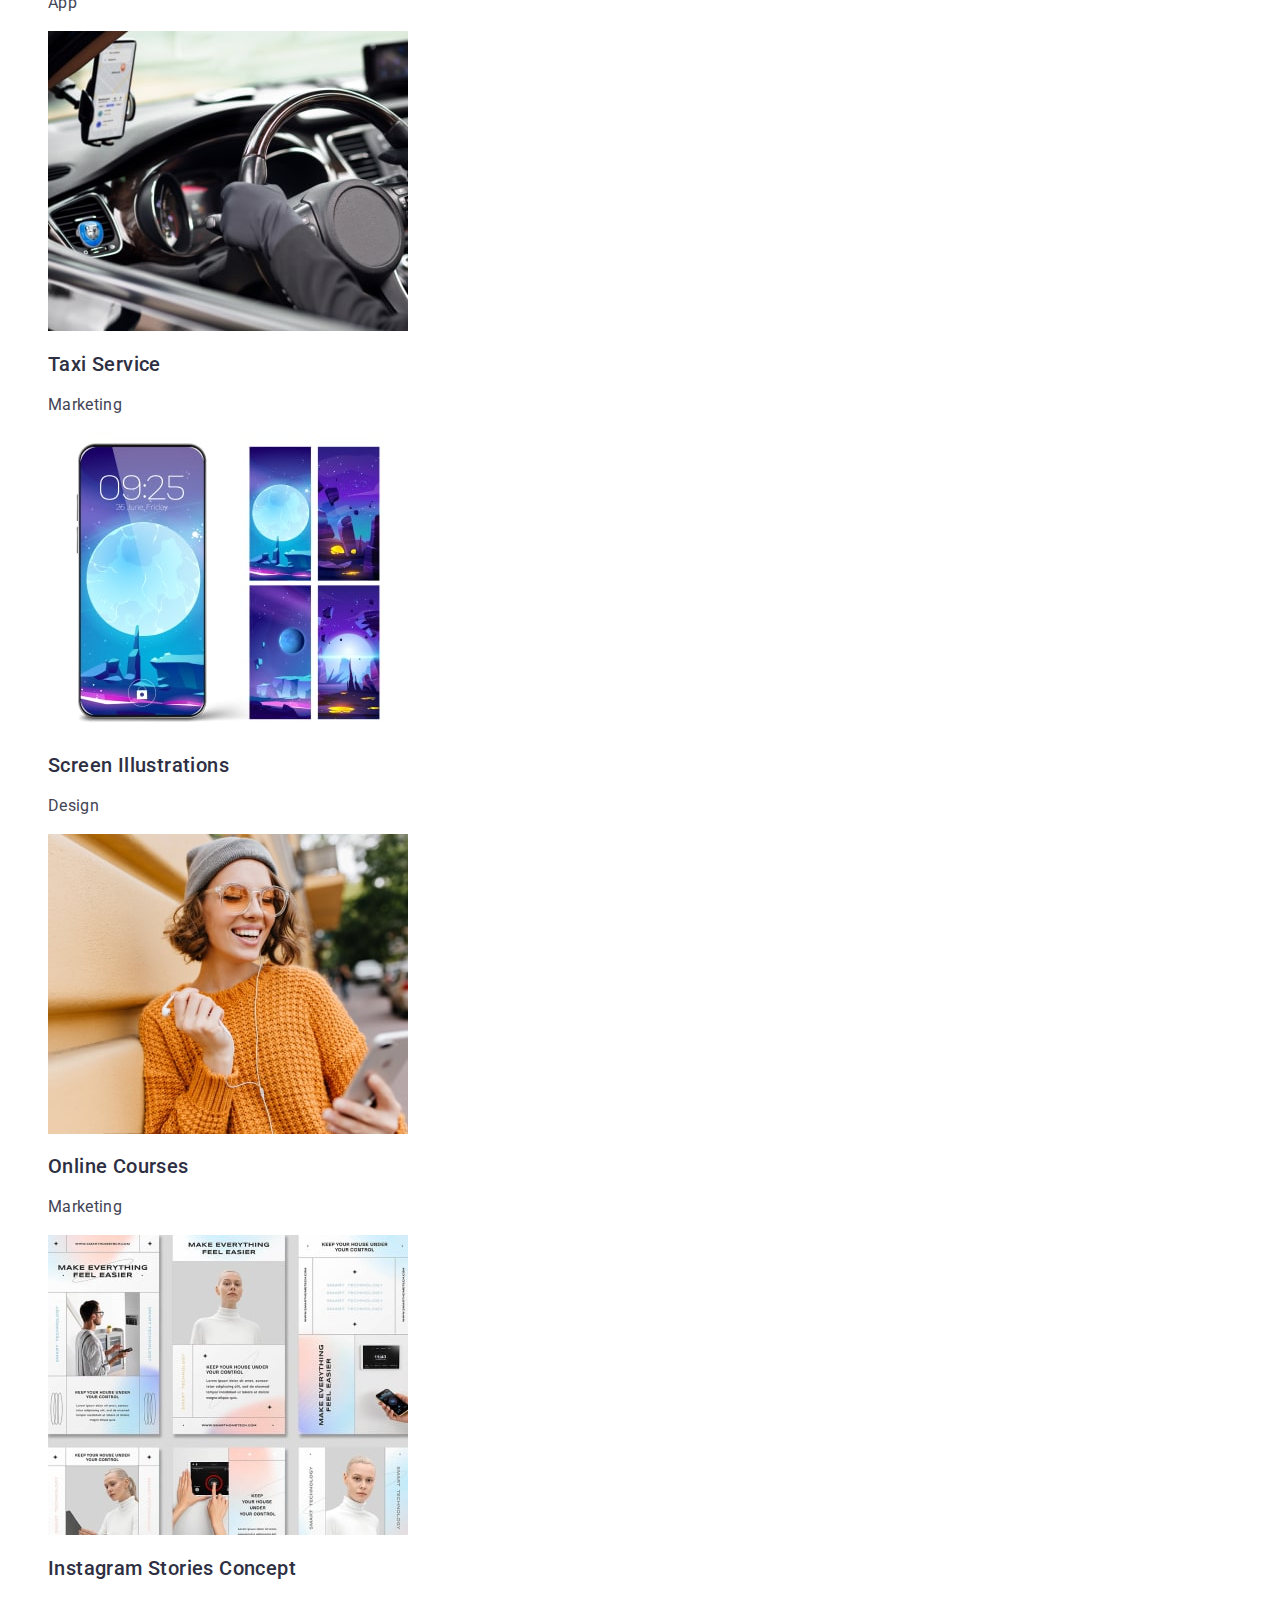
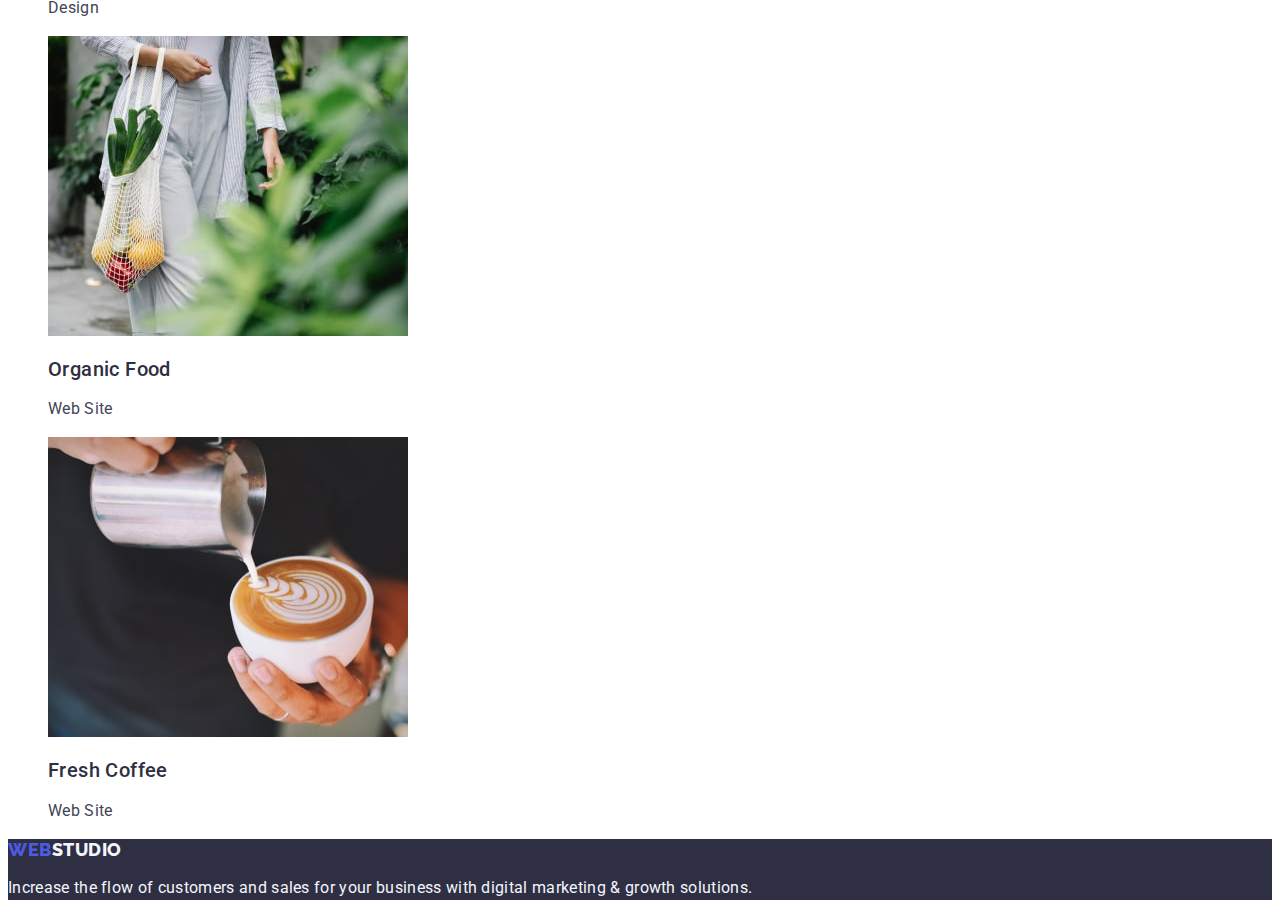
==== commit 78005f1e: "goit-markup-hw-02-f7" ====
--- a/portfolio.html
+++ b/portfolio.html
@@ -104,7 +104,7 @@
                 height="300"
               />
               <h2 class="gallery-portfolio-title">Meditation App</h2>
-              <p class="portfolio-text">App</p></a
+              <p class="gallery-portfolio-text">App</p></a
             >
           </li>
           <li class="gallery-portfolio-item">
--- a/css/styles.css
+++ b/css/styles.css
@@ -15,7 +15,7 @@
 
 body {
   font-family: "Roboto", sans-serif;
-  color: #434455;
+  color: var(--color-slate);
   background-color: var(--color-white);
   size: 16px;
 }
@@ -61,6 +61,8 @@
 }
 
 .header-contacts {
+}
+.header-contacts-link {
   color: var(--color-slate);
   font-style: normal;
   font-size: 16px;
@@ -68,7 +70,6 @@
   line-height: 1.5;
   letter-spacing: 0.02em;
 }
-
 .header-contacts-link:hover,
 .header-contacts-link:focus {
   color: var(--color-ocean);
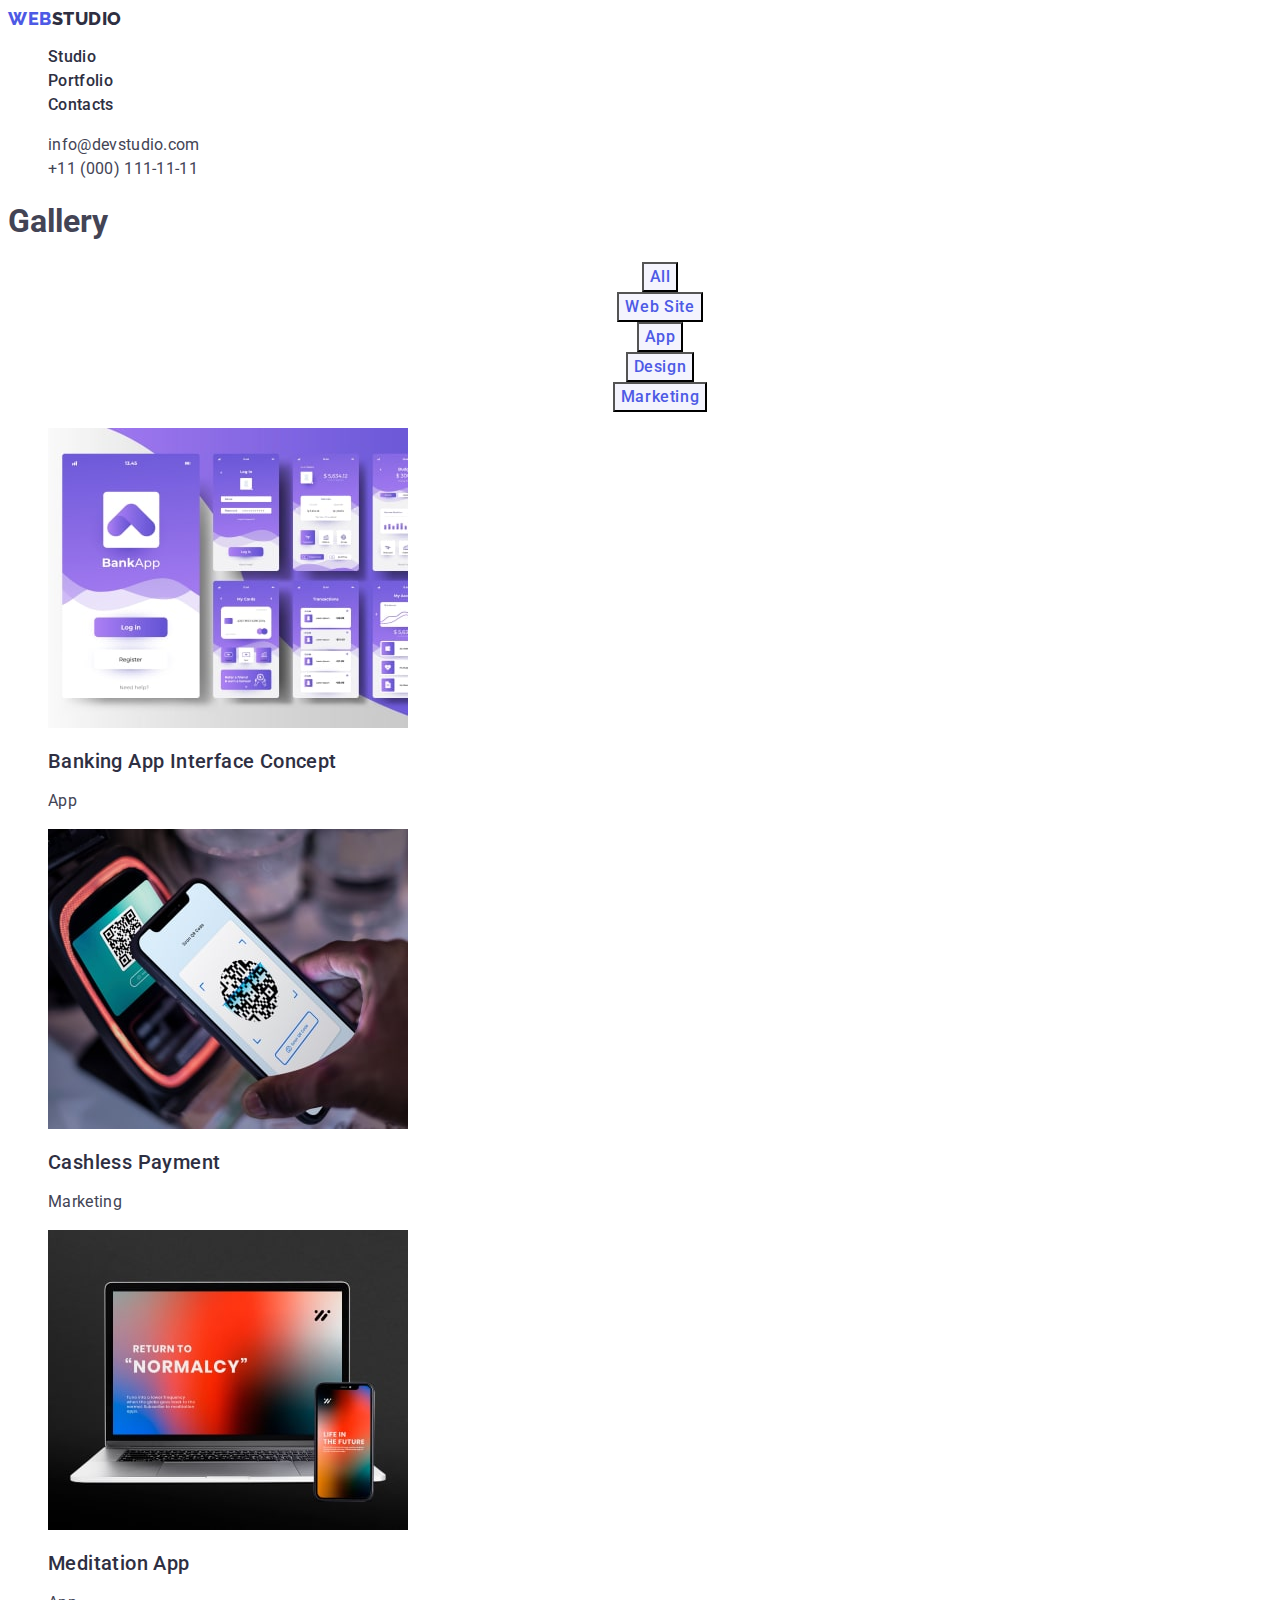
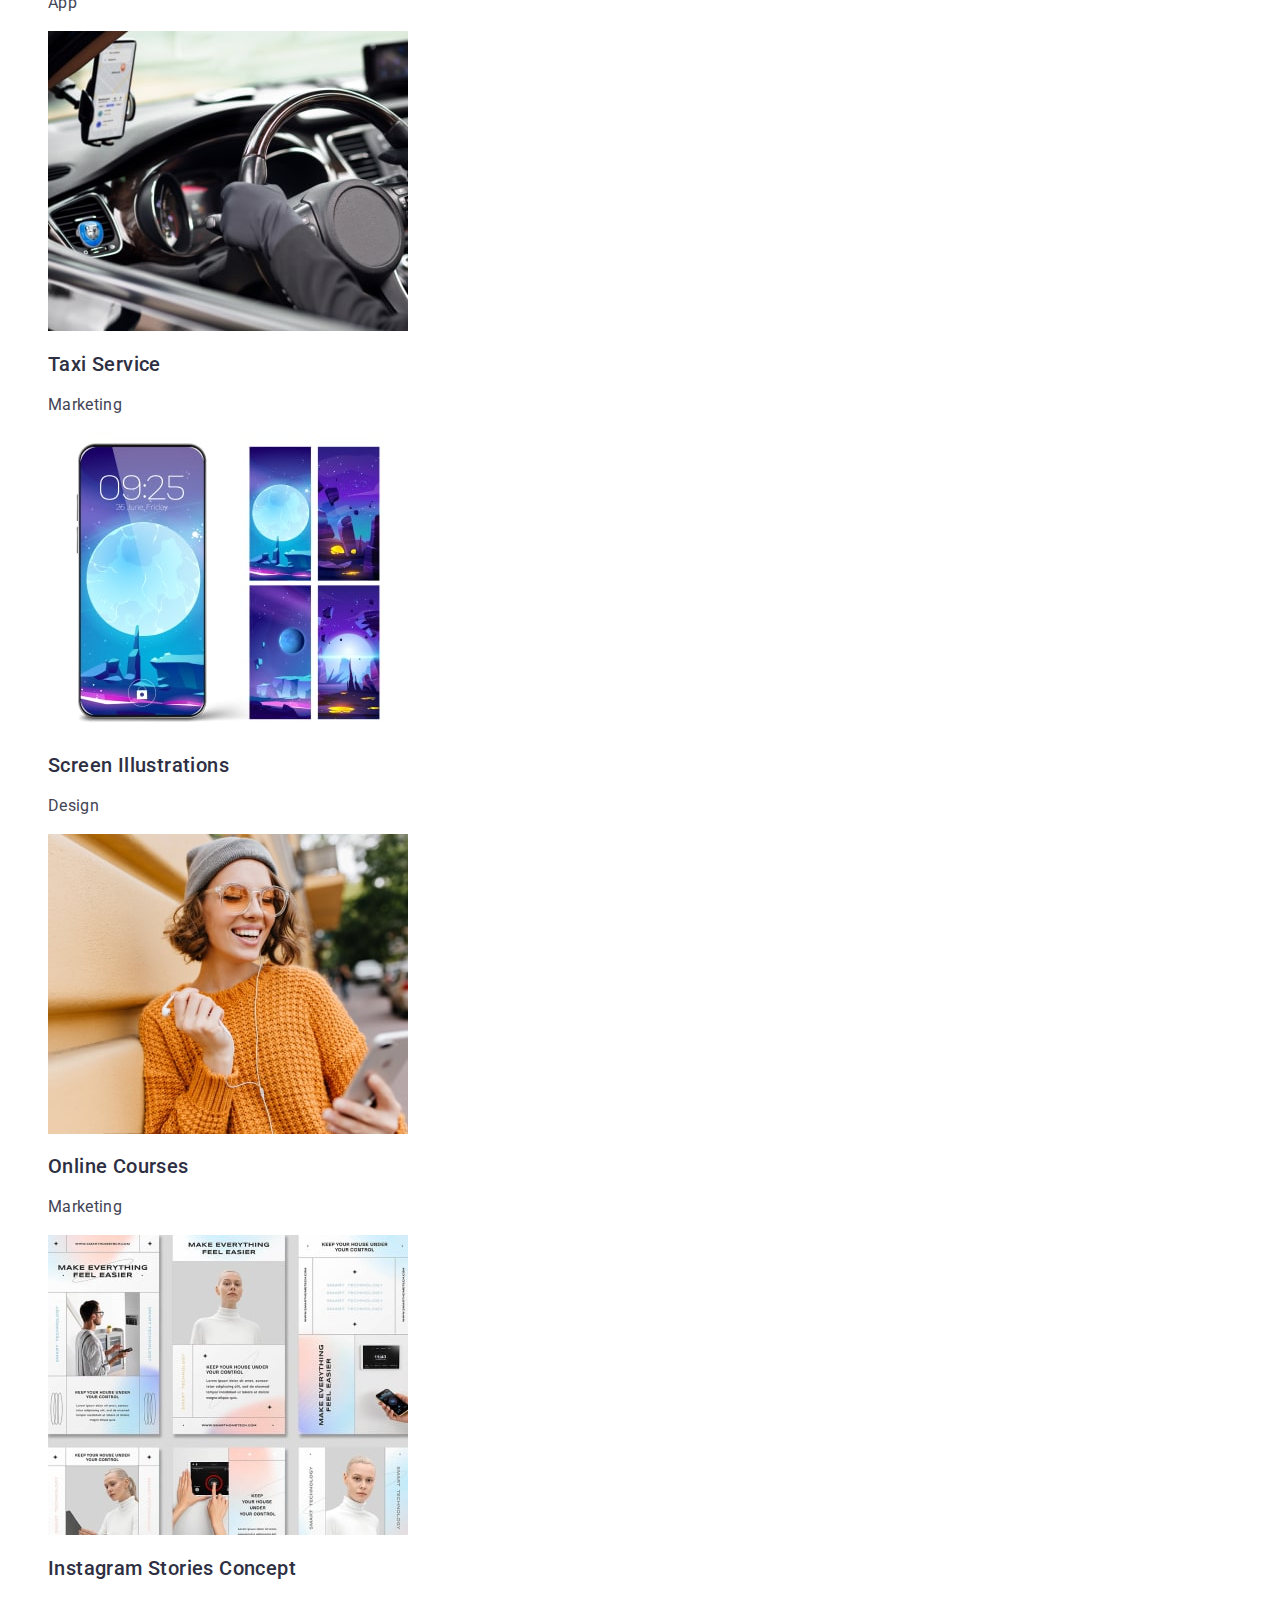
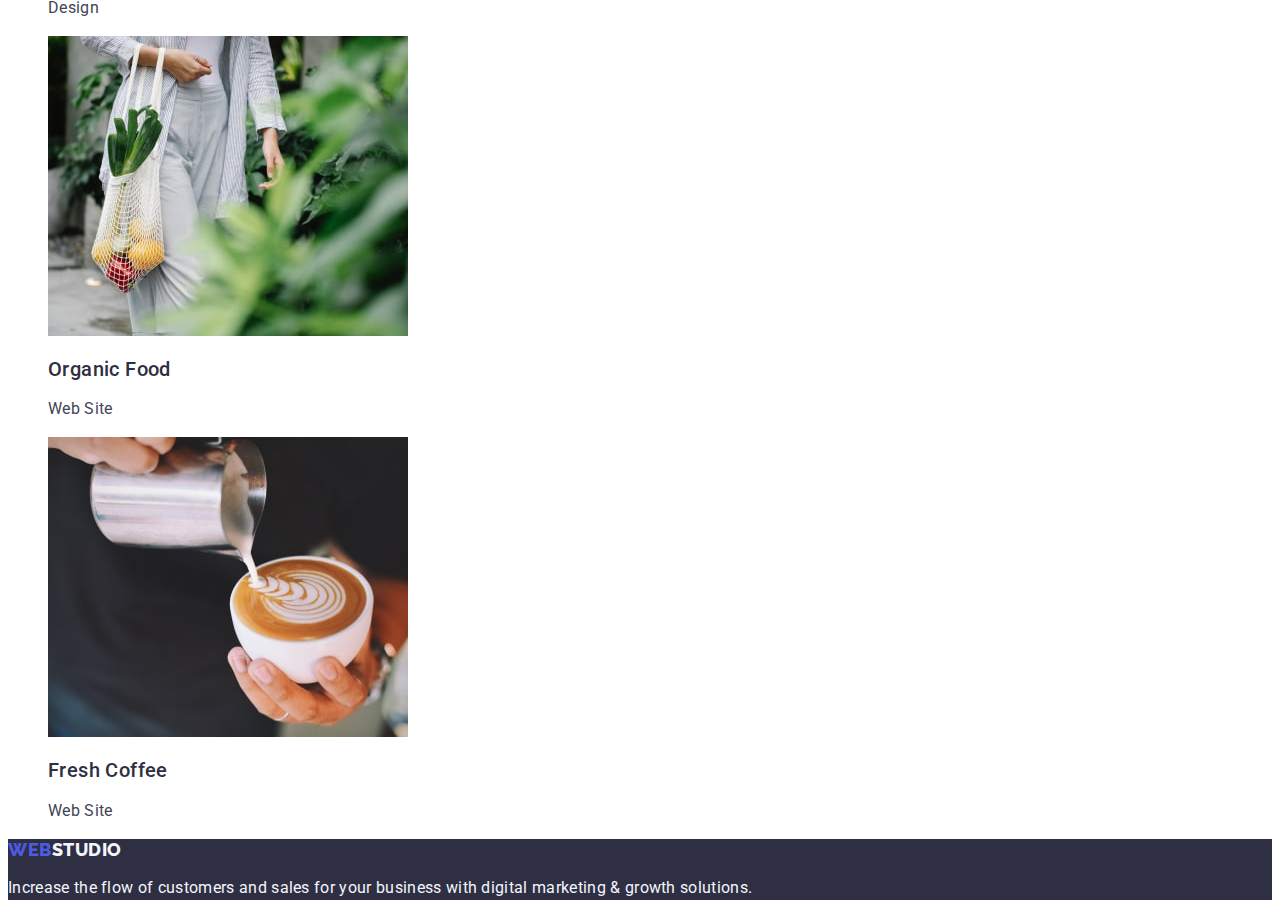
==== commit 663c1c4a: "goit-markup-hw-02-f9" ====
--- a/portfolio.html
+++ b/portfolio.html
@@ -55,7 +55,9 @@
         <h1 class="gallery-title">Gallery</h1>
         <ul class="gallery-btn-list list">
           <li>
-            <button type="button" class="gallery-btn-item">All</button>
+            <button type="button" id="All-btn" class="gallery-btn-item">
+              All
+            </button>
           </li>
           <li>
             <button type="button" class="gallery-btn-item">Web Site</button>
--- a/css/styles.css
+++ b/css/styles.css
@@ -61,10 +61,10 @@
 }
 
 .header-contacts {
+  font-style: normal;
 }
 .header-contacts-link {
   color: var(--color-slate);
-  font-style: normal;
   font-size: 16px;
   font-weight: 400;
   line-height: 1.5;
@@ -237,7 +237,7 @@
   line-height: 1.5;
   letter-spacing: 0.04em;
 }
-.gallery-btn-list li:first-child button {
+#all-btn {
   color: var(--color-white);
   background-color: var(--color-ocean);
 }
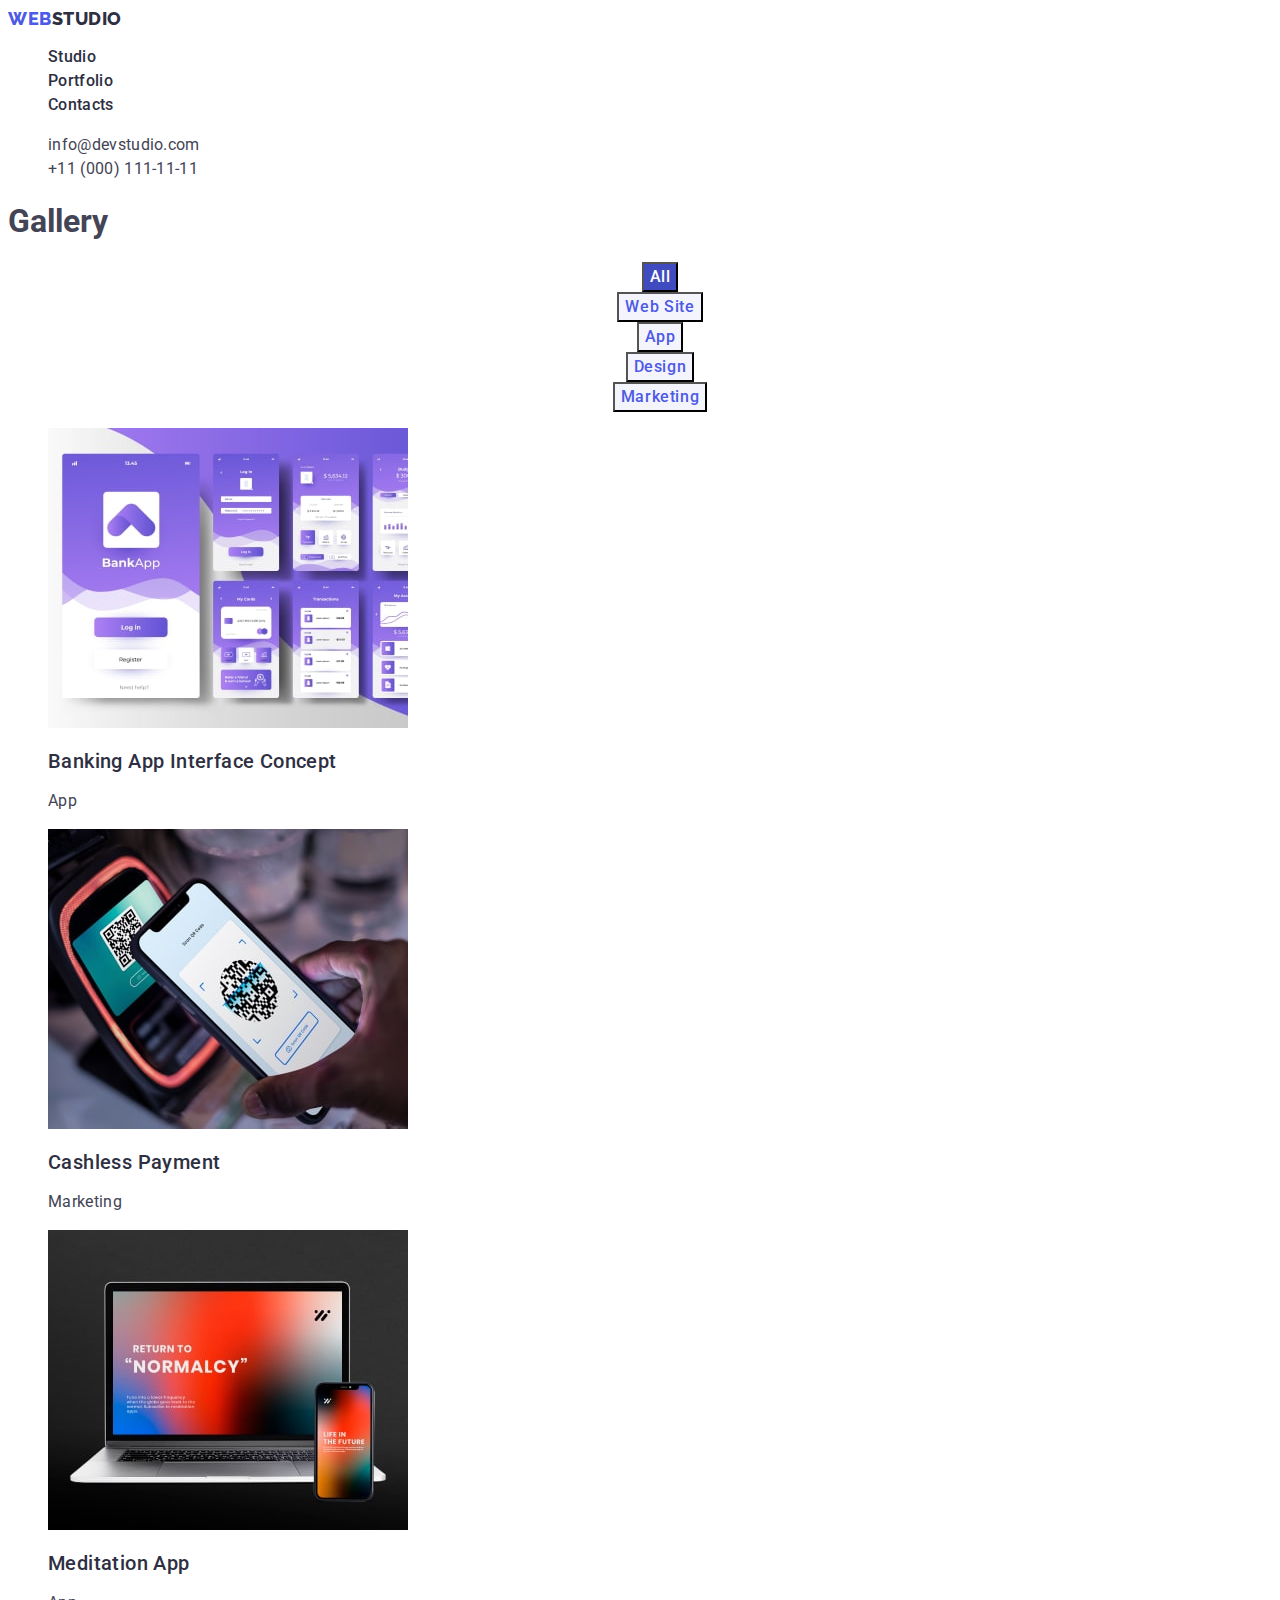
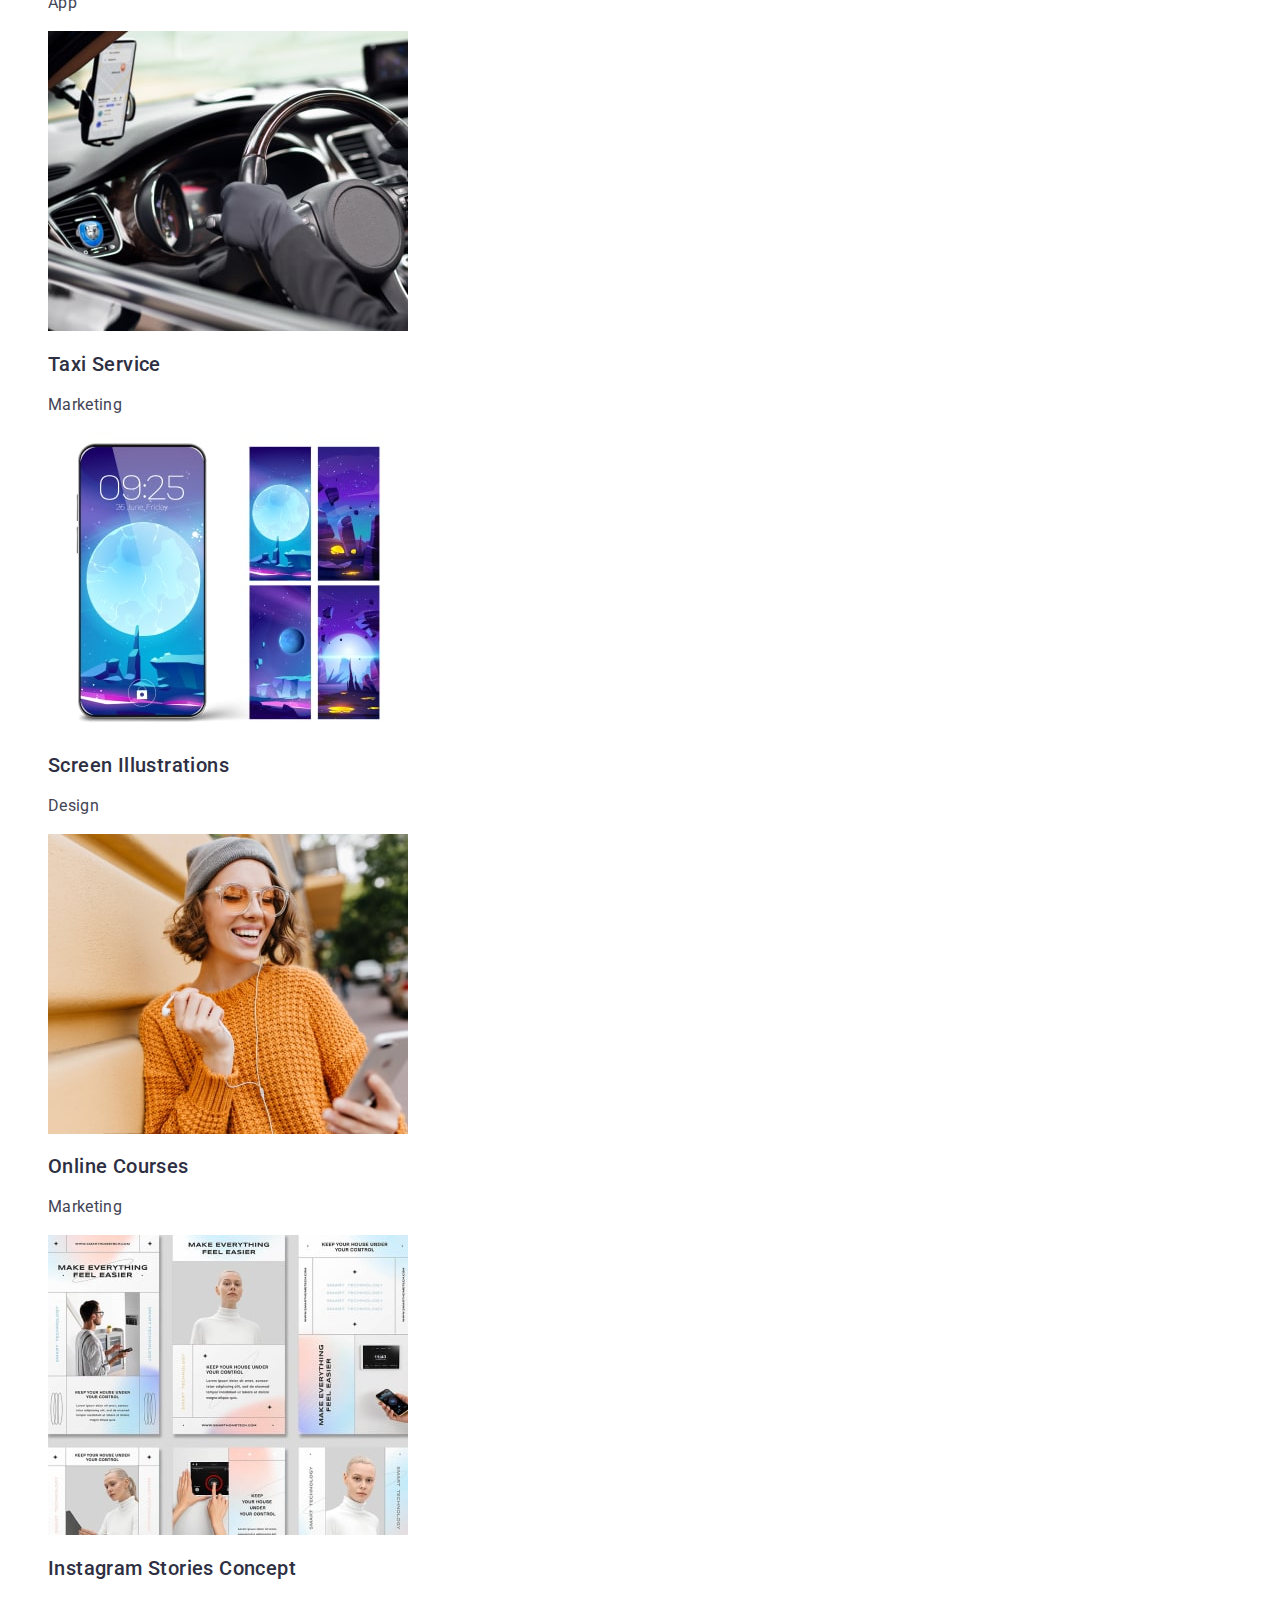
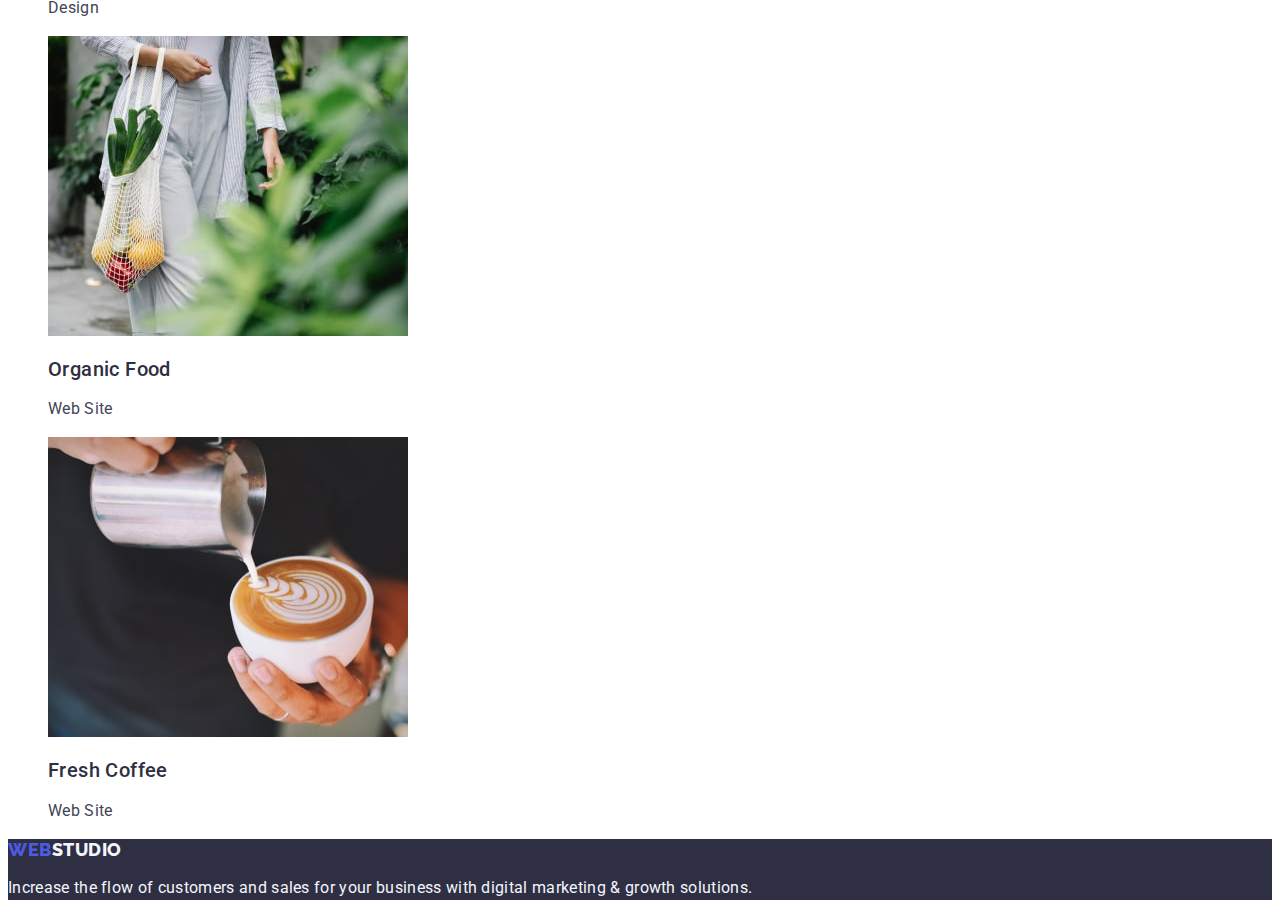
==== commit c5233fb5: "goit-markup-hw-02-f10" ====
--- a/portfolio.html
+++ b/portfolio.html
@@ -55,7 +55,7 @@
         <h1 class="gallery-title">Gallery</h1>
         <ul class="gallery-btn-list list">
           <li>
-            <button type="button" id="All-btn" class="gallery-btn-item">
+            <button data-special="true" type="button" class="gallery-btn-item">
               All
             </button>
           </li>
--- a/css/styles.css
+++ b/css/styles.css
@@ -226,6 +226,10 @@
   text-align: center;
 }
 
+button[data-special="true"] {
+  color: var(--color-white);
+  background-color: var(--color-ocean);
+}
 .gallery-btn-item {
   color: var(--color-iris);
   background-color: var(--color-cloud);
@@ -237,10 +241,6 @@
   line-height: 1.5;
   letter-spacing: 0.04em;
 }
-#all-btn {
-  color: var(--color-white);
-  background-color: var(--color-ocean);
-}
 
 /* ==============PORTFOLIO============= */
 
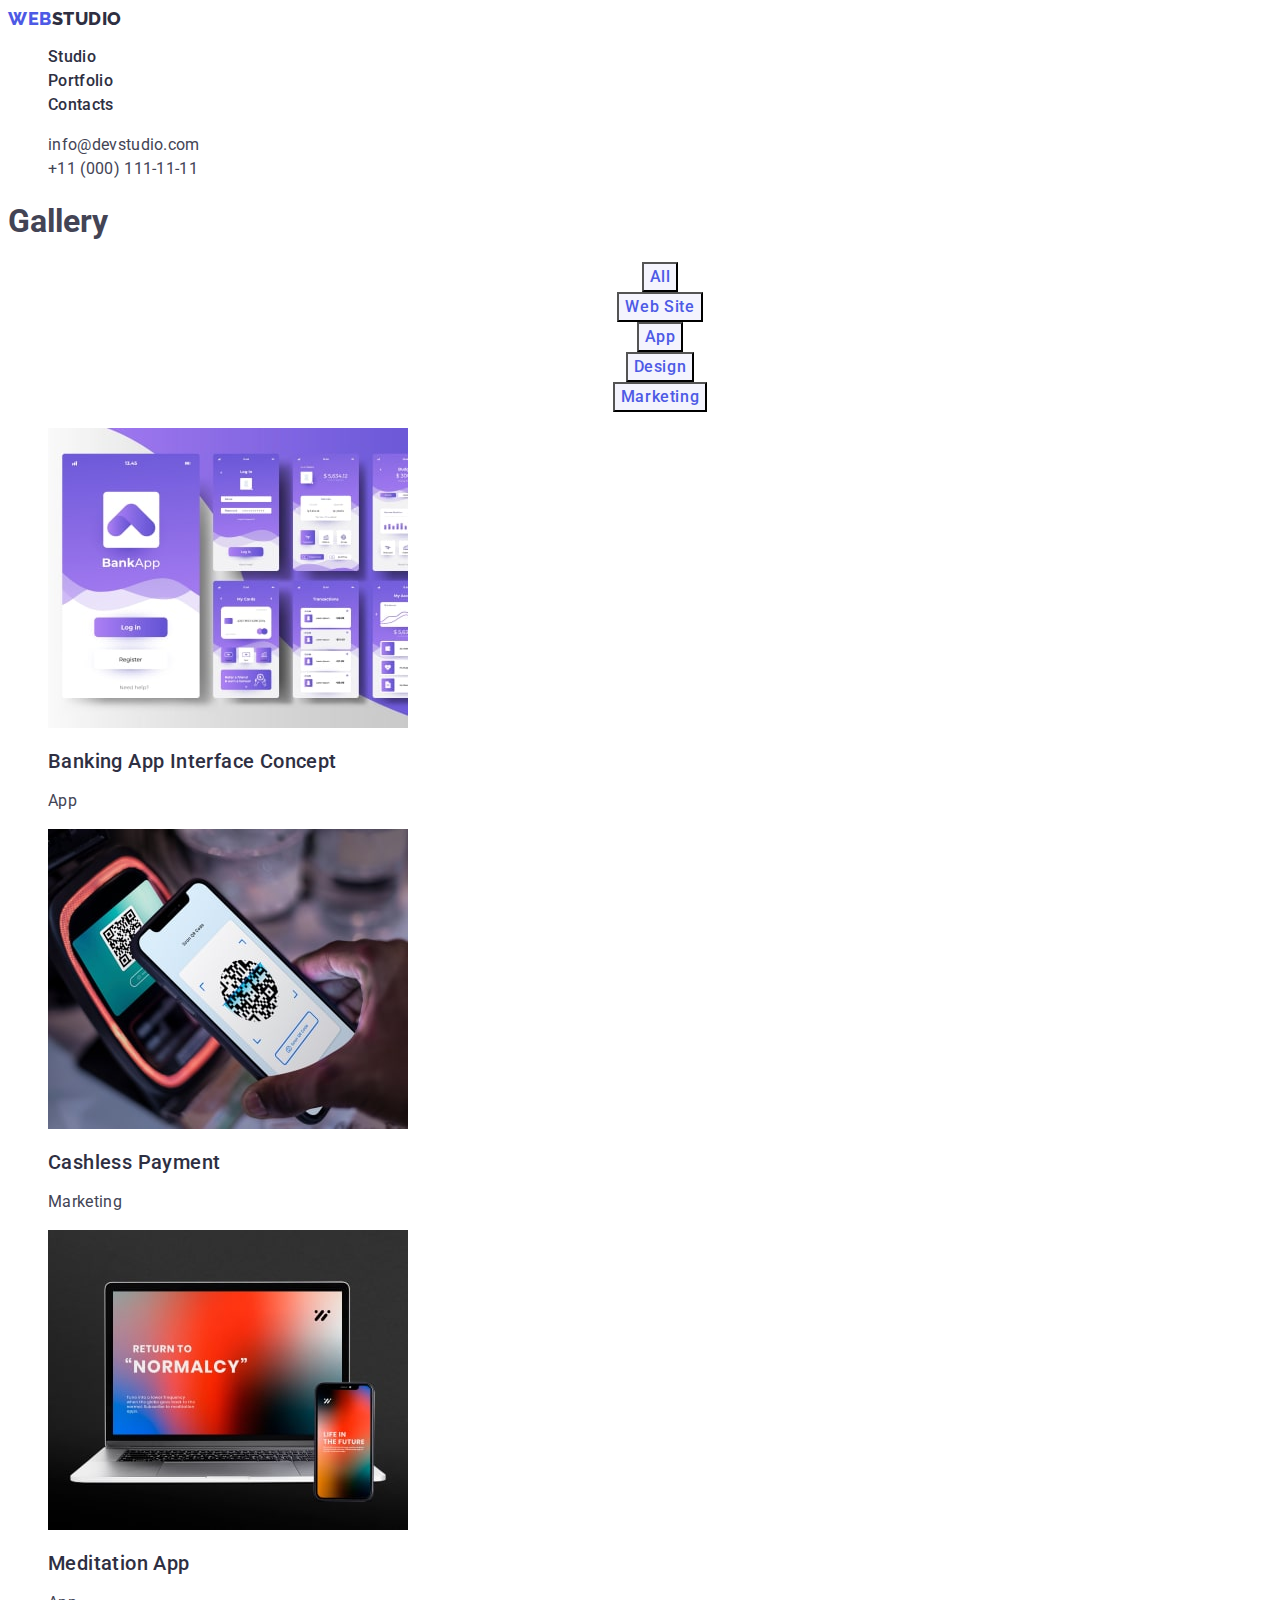
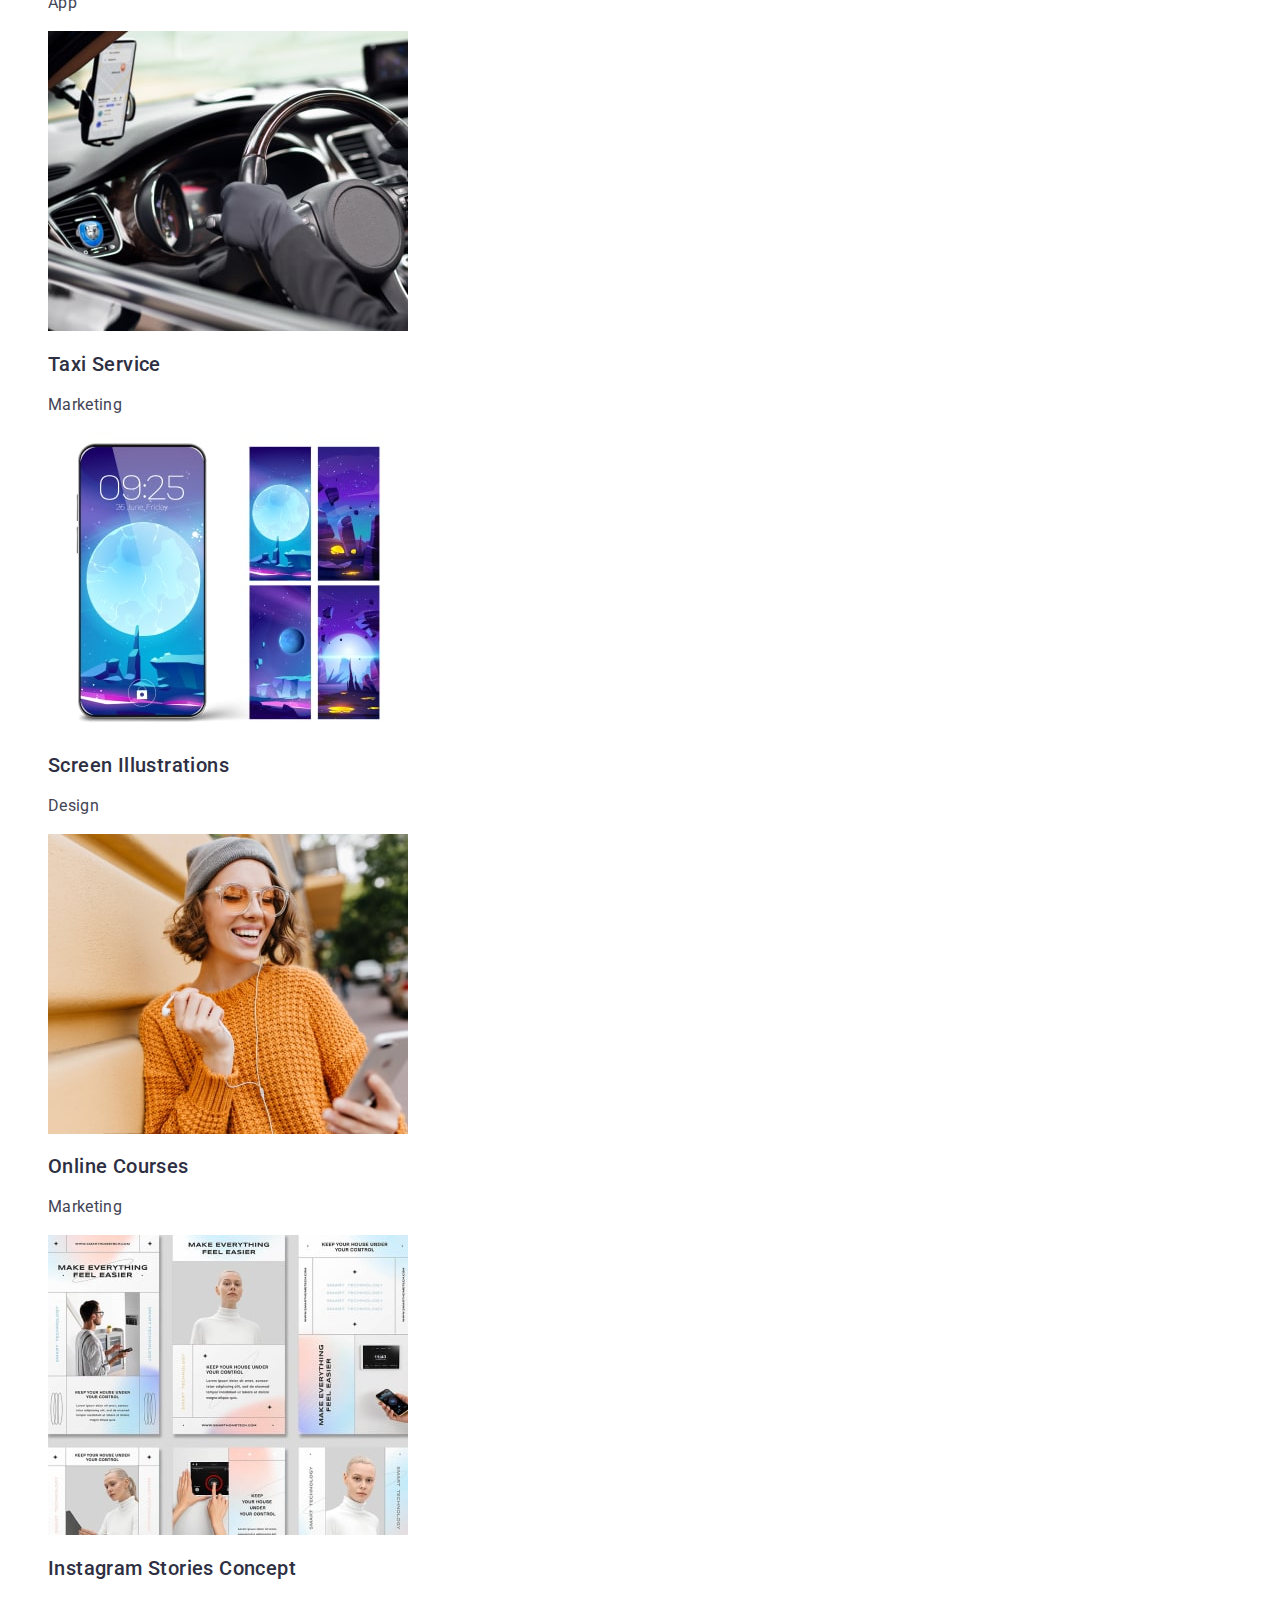
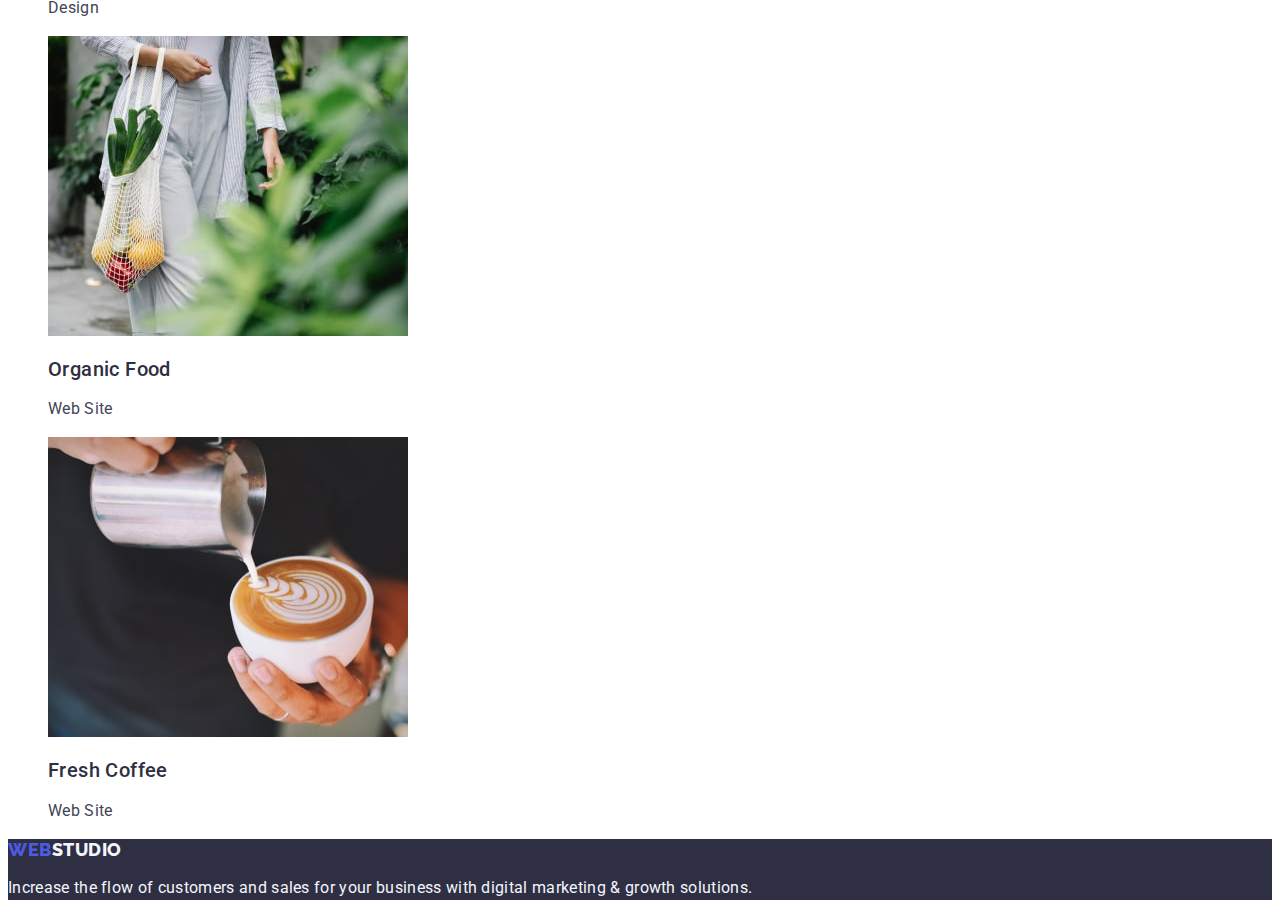
==== commit d2b3700d: "goit-markup-hw-02-f11" ====
--- a/portfolio.html
+++ b/portfolio.html
@@ -55,9 +55,7 @@
         <h1 class="gallery-title">Gallery</h1>
         <ul class="gallery-btn-list list">
           <li>
-            <button data-special="true" type="button" class="gallery-btn-item">
-              All
-            </button>
+            <button type="button" class="gallery-btn-item">All</button>
           </li>
           <li>
             <button type="button" class="gallery-btn-item">Web Site</button>
--- a/css/styles.css
+++ b/css/styles.css
@@ -226,10 +226,12 @@
   text-align: center;
 }
 
-button[data-special="true"] {
+.gallery-btn-item:hover,
+.gallery-btn-item:focus {
   color: var(--color-white);
   background-color: var(--color-ocean);
 }
+
 .gallery-btn-item {
   color: var(--color-iris);
   background-color: var(--color-cloud);
